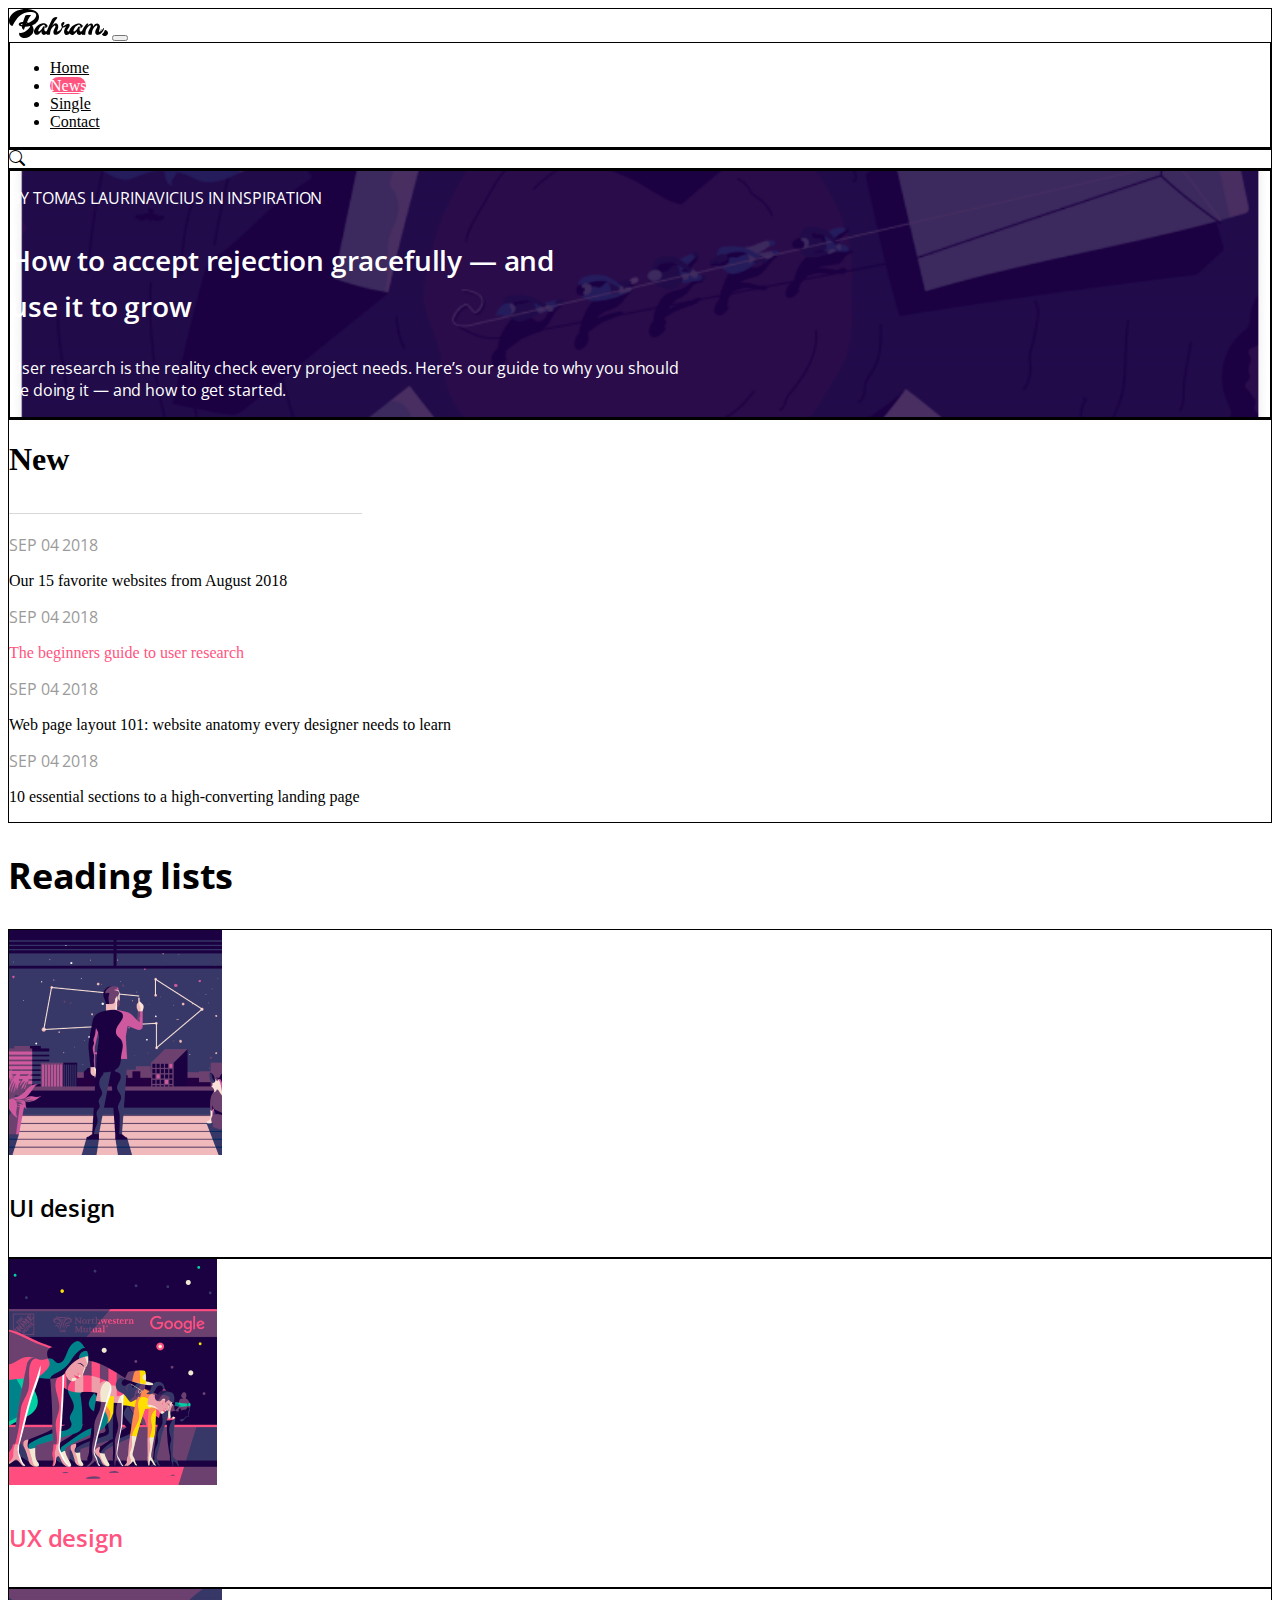
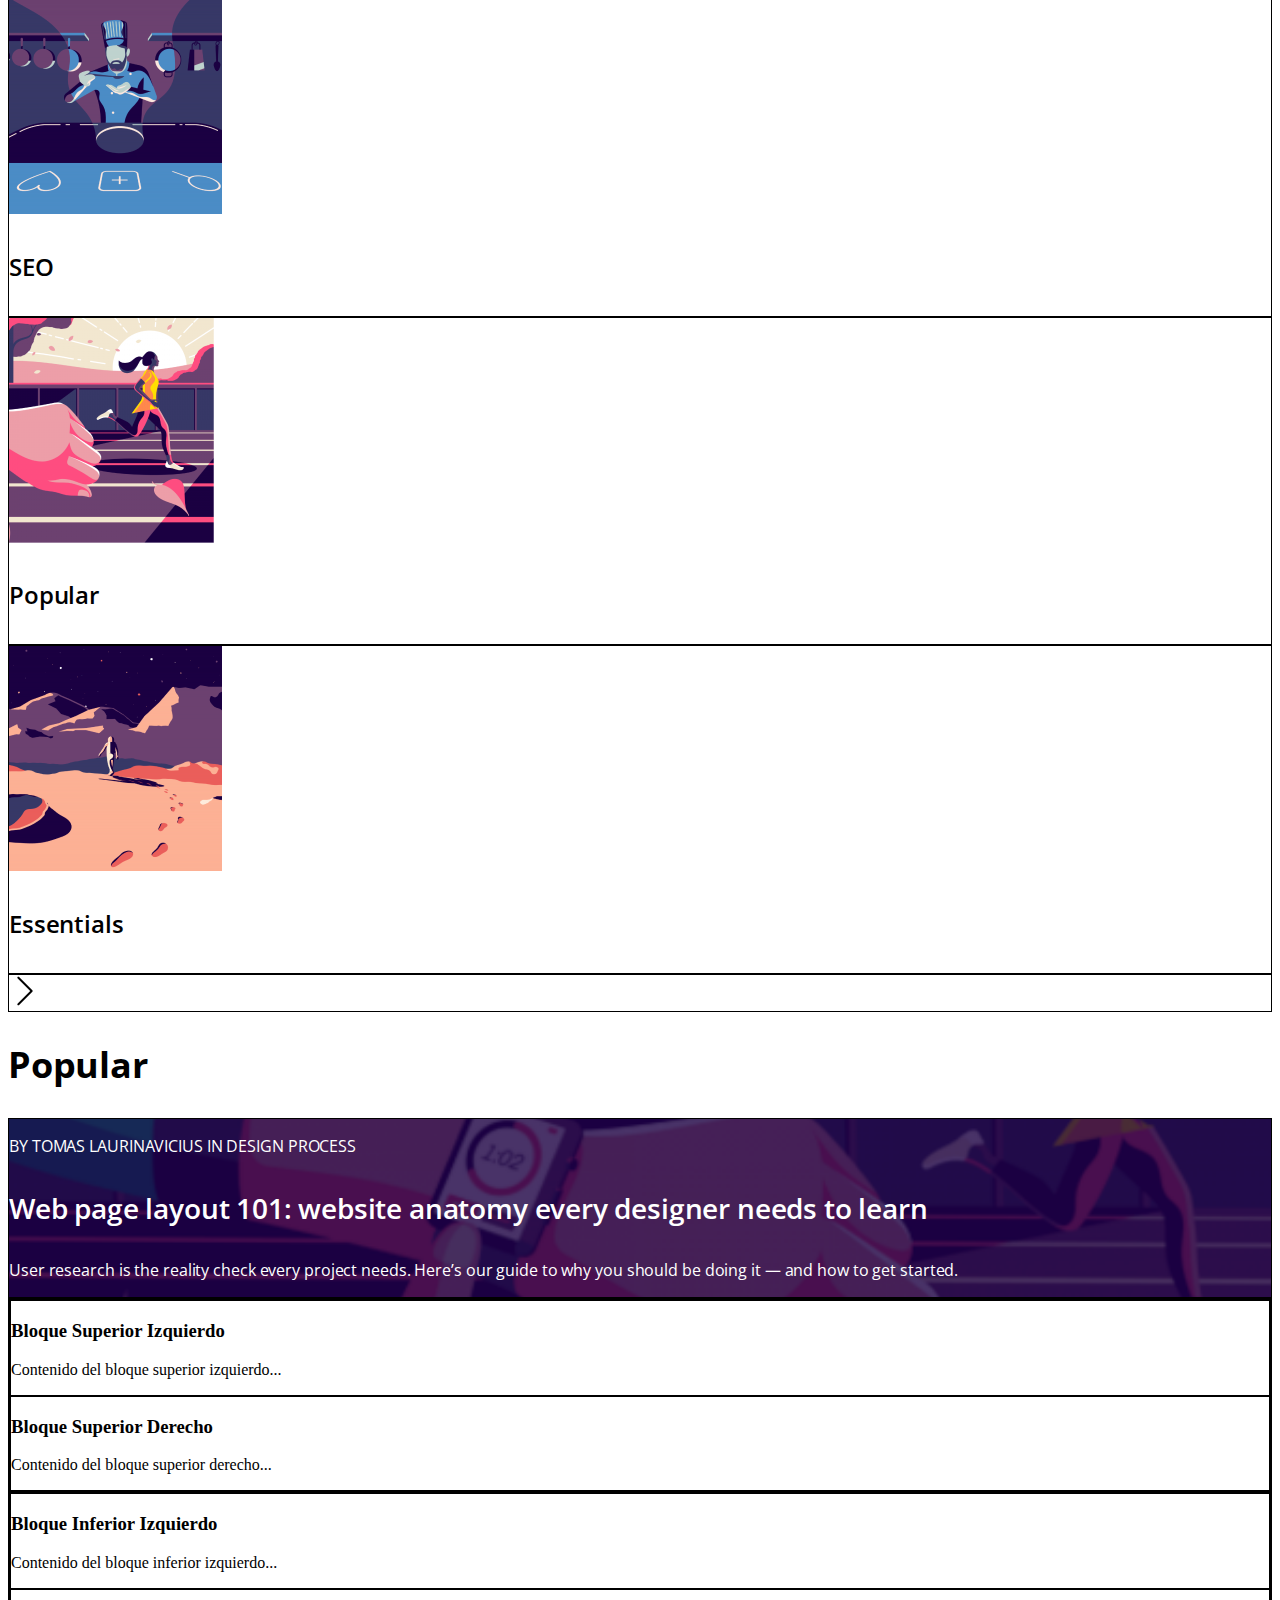
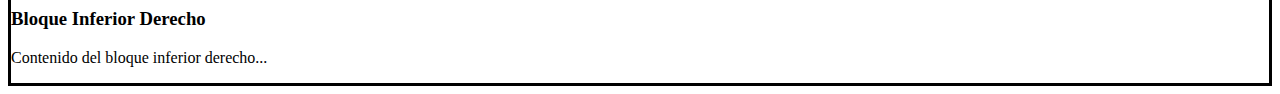
==== index.html @ 4f8fc135 "Some comments in html" ====
<!DOCTYPE html>
<html lang="en">


<head>
    <meta charset="UTF-8">
    <meta name="viewport" content="width=device-width, initial-scale=1.0">
    <link href="https://cdn.jsdelivr.net/npm/bootstrap@5.2.3/dist/css/bootstrap.min.css" rel="stylesheet" 
        integrity="sha384-rbsA2VBKQhggwzxH7pPCaAqO46MgnOM80zW1RWuH61DGLwZJEdK2Kadq2F9CUG65" crossorigin="anonymous">
    <link rel="stylesheet" href="https://cdn.jsdelivr.net/npm/bootstrap-icons@1.11.1/font/bootstrap-icons.css">
    <script src="https://cdn.jsdelivr.net/npm/@popperjs/core@2.11.8/dist/umd/popper.min.js" integrity="sha384-I7E8VVD/ismYTF4hNIPjVp/Zjvgyol6VFvRkX/vR+Vc4jQkC+hVqc2pM8ODewa9r" crossorigin="anonymous"></script>
    <script src="https://cdn.jsdelivr.net/npm/bootstrap@5.3.2/dist/js/bootstrap.min.js" integrity="sha384-BBtl+eGJRgqQAUMxJ7pMwbEyER4l1g+O15P+16Ep7Q9Q+zqX6gSbd85u4mG4QzX+" crossorigin="anonymous"></script>    
    <link rel="stylesheet" href="/css/style.css">
    <title>Home Bootstrap</title>
</head>

<body>
    <section class="container-md">
      <!-- Header with navbar-->
      <header>
          <section class="row mb-5">
            <div class="col-sm-9">
              <nav class="navbar navbar-expand-lg navbar-light bg-light">
                <a class="navbar-brand" href="index.html"><img src="assets/icons/logo.svg" alt=""></a>
                    <button class="navbar-toggler" type="button" data-toggle="collapse" data-target="#navbarSupportedContent" aria-controls="navbarSupportedContent" aria-expanded="false" aria-label="Toggle navigation">
                      <span class="navbar-toggler-icon"></span>
                    </button>
                    <div class="collapse navbar-collapse" id="navbarSupportedContent">
                      <ul class="navbar-nav mr-auto">
                        <li class="nav-item active">
                          <a class="nav-link" href="index.html">Home</a>
                        </li>
                        <li class="nav-item">
                          <a class="nav-link news" href="news.html">News</a>
                        </li>
                        <li class="nav-item">
                          <a class="nav-link" href="single.html">Single</a>
                        </li>
                        <li class="nav-item">
                          <a class="nav-link" href="contact.html">Contact</a>
                        </li>
                      </ul>
                    </div>
              </nav>
            </div>
            <div class="col-sm-3 text-end">
              <i class="bi bi-search"></i>
            </div>
          </section>
      </header>
        <!-- Header with navbar-->
        <section class="row px-4 py-5" >
          <div class="col-sm-8 background-1">
            <div class="m-5">
              <p class="standar ">BY   TOMAS LAURINAVICIUS   IN   INSPIRATION</p>
              <p class="semistandar">How to accept rejection gracefully — and <br>use it to grow</p>
              <p class="standar">User research is the reality check every project needs. Here’s our guide to why you should <br>be doing it — and how to get started.</p>
            </div>
          </div>
          <!-- News In Home page -->
          <div class="col-sm-4">
            <h1 class="display-5 fw-bold text-body-emphasis lh-1 mb-3">New</h1>
            <img src="assets/icons/separator-line.png" alt="">
            <p class="dates">SEP  04  2018</p>
            <p class="lead">Our 15 favorite websites from August 2018</p>
            <p class="dates">SEP  04  2018</p>
            <p class="lead color-pink">The beginners guide to user research</p>
            <p class="dates">SEP  04  2018</p>
            <p class="lead">Web page layout 101: website anatomy every designer needs to learn</p>
            <p class="dates">SEP  04  2018</p>
            <p class="lead">10 essential sections to a high-converting landing page</p>
          </div>
        </section>
        
        <section class="row">
          <h1 class="title-1">Reading lists</h1>
          <div class="col-sm-2 me-4">
            <img src="assets/img/list-1.png" alt="" class="rounded">
            <h2 class="title-2 ms-5">UI design</h2>
          </div>
    
          <div class="col-sm-2 me-4">
            <img src="assets/img/list-2.png" alt="" class="rounded">
            <h2 class="title-2 ms-5 color-pink">UX design</h2>
          </div>
    
          <div class="col-sm-2 me-4">
            <img src="assets/img/list-3.png" alt="" class="rounded">
            <h2 class="title-2 ms-5">SEO</h2>
          </div>
    
          <div class="col-sm-2 me-4">
            <img src="assets/img/list-4.png" alt="" class="rounded">
            <h2 class="title-2 ms-5">Popular</h2>
          </div>
    
          <div class="col-sm-2">
            <img src="assets/img/list-5.png" alt="" class="rounded">
            <h2 class="title-2 ms-5">Essentials</h2>
          </div>
    
          <div class="col-sm-1">
            <img src="assets/icons/right-arrow.png" alt="" class="position-relative top-50 start-50 translate-middle">
          </div>
        </section>
    




        
          <section class="row">
            <h1 class="title-1">Popular</h1>
              <div class="col-lg-6 background-2">
              <p class="standar ">BY   TOMAS LAURINAVICIUS   IN   DESIGN PROCESS</p>
              <p class="semistandar">Web page layout 101: website anatomy every designer needs to learn</p>
              <p class="standar">User research is the reality check every project needs. Here’s our guide to why you should be doing it — and how to get started.</p>
              </div>

              

              

              
      
              <!-- Bloque de la derecha dividido en 4 bloques pequeños -->
              <div class="col-lg-6">
                  <div class="row">
                      <!-- Bloque superior izquierdo -->
                      <div class="col-6">
                          <h3>Bloque Superior Izquierdo</h3>
                          <p>Contenido del bloque superior izquierdo...</p>
                      </div>
      
                      <!-- Bloque superior derecho -->
                      <div class="col-6">
                          <h3>Bloque Superior Derecho</h3>
                          <p>Contenido del bloque superior derecho...</p>
                      </div>
                  </div>
      
                  <div class="row">
                      <!-- Bloque inferior izquierdo -->
                      <div class="col-6">
                          <h3>Bloque Inferior Izquierdo</h3>
                          <p>Contenido del bloque inferior izquierdo...</p>
                      </div>
      
                      <!-- Bloque inferior derecho -->
                      <div class="col-6">
                          <h3>Bloque Inferior Derecho</h3>
                          <p>Contenido del bloque inferior derecho...</p>
                      </div>
                  </div>
              </div>
          </section>
      



    </section>
</body>
</html>
---- css/style.css ----
@import url('https://fonts.googleapis.com/css2?family=Open+Sans&display=swap');

.nav-link {
    color: black;
}

.news {
    background: #FF5480; border-radius: 10px;
    color: #fff;
}

.color-pink {
    color: #FF5480;
}

div {
    border: 1px solid black;
}
.background-1 {
    background-image: url(../assets/img/fondo-1.png);
    background-repeat: no-repeat;
    background-size: cover;
    background-position: center;
}

.background-2 {
    background-image: url(../assets/img/fondo-2.png);
    background-repeat: no-repeat;
    background-size: cover;
    background-position: center;
}

.background-3 {
    background-image: url(../assets/img/fondo-3.png);
    background-repeat: no-repeat;
    background-size: cover;
    background-position: center;
}
.standar {
    color: #FFF;
    font-family: 'Open Sans', sans-serif;
    font-size: 16px;
    font-style: normal;
    font-weight: 400;
    letter-spacing: -0.1px;
}

.semistandar {
    color: #FFF;
    font-family: 'Open Sans', sans-serif;
    font-size: 28px;
    font-style: normal;
    font-weight: 600;
    line-height: 46px; 
    letter-spacing: -0.175px;
}

.dates {
    color: #9B9B9B;
    font-family: 'Open Sans', sans-serif;
    font-size: 16px;
    font-style: normal;
    font-weight: 400;
    letter-spacing: -0.1px;
}

.title-1 {
    color: #000;
    font-family: 'Open Sans', sans-serif;
    font-size: 36px;
    font-style: normal;
    font-weight: 700;
    line-height: 58px;
    letter-spacing: -0.225px;
}

.title-2 {
    font-family: 'Open Sans', sans-serif;
    font-size: 24px;
    font-style: normal;
    font-weight: 600;
    line-height: 58px; 
    letter-spacing: -0.15px;
}
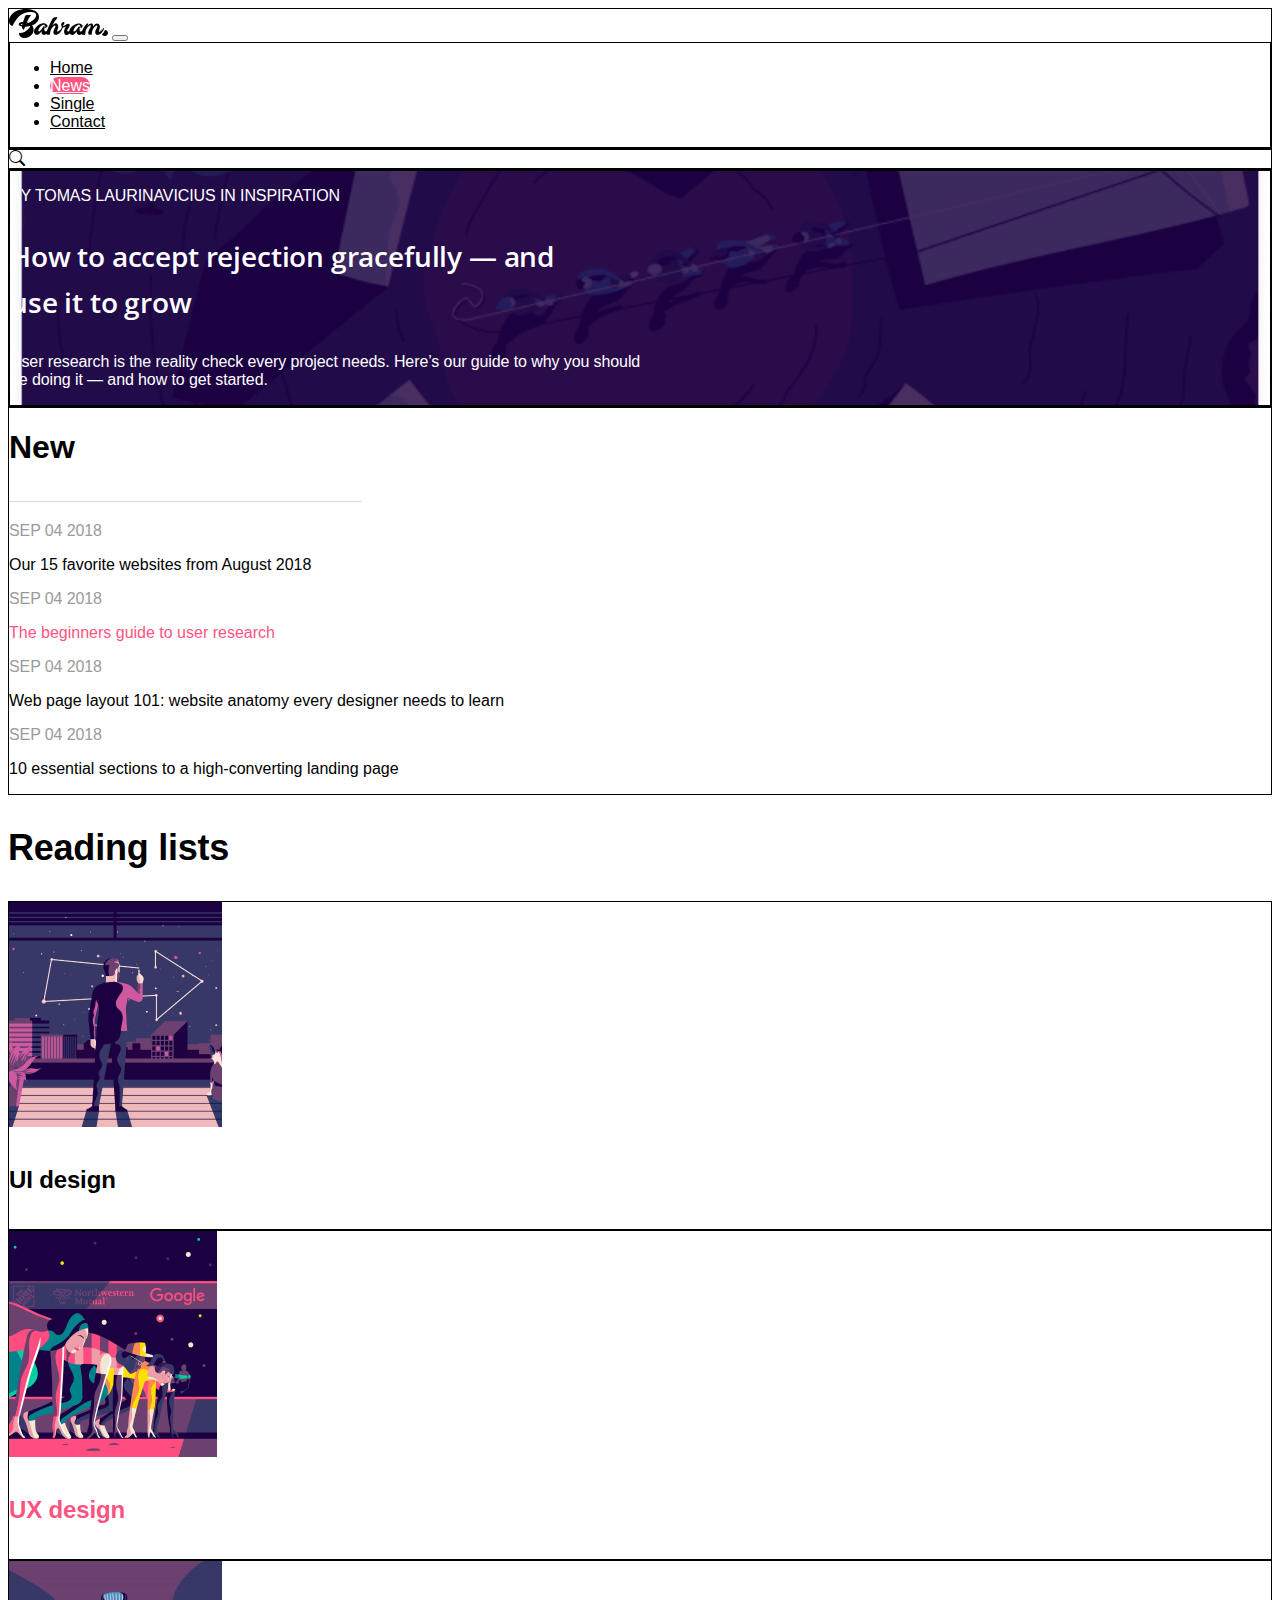
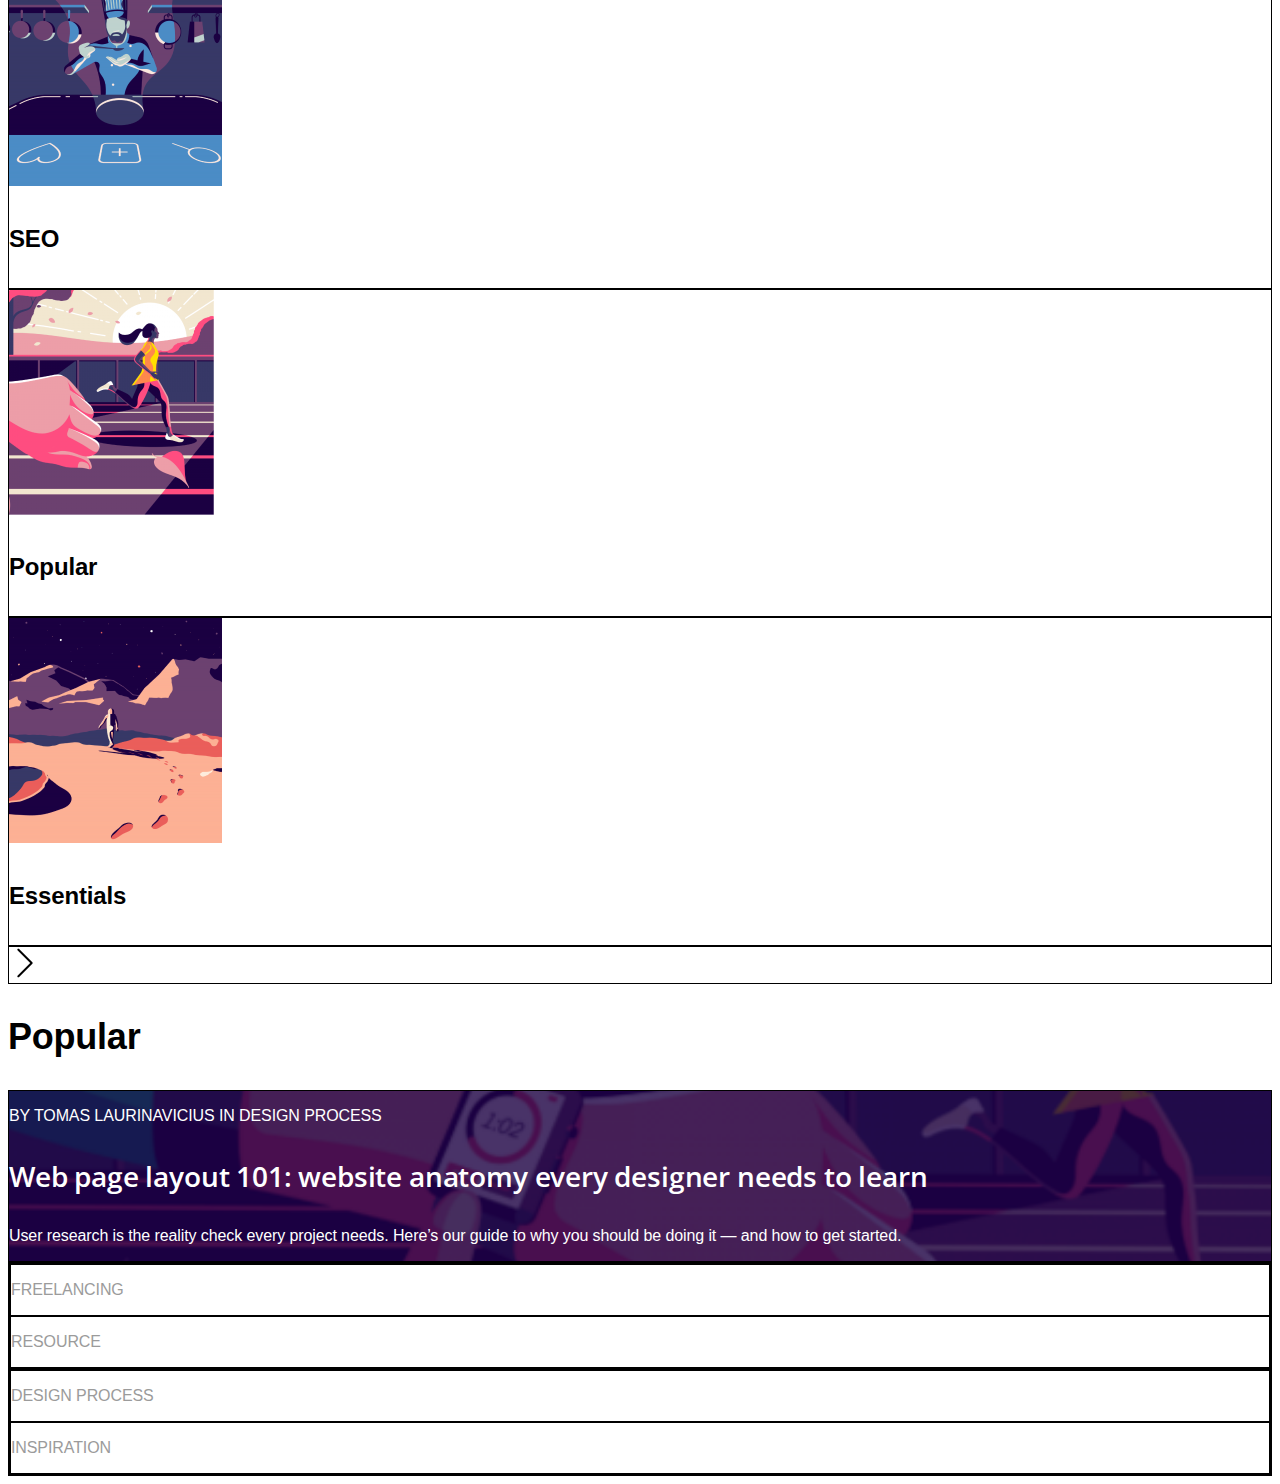
==== commit 4ba602ac: "Center all the pages" ====
--- a/index.html
+++ b/index.html
@@ -10,7 +10,7 @@
     <link rel="stylesheet" href="https://cdn.jsdelivr.net/npm/bootstrap-icons@1.11.1/font/bootstrap-icons.css">
     <script src="https://cdn.jsdelivr.net/npm/@popperjs/core@2.11.8/dist/umd/popper.min.js" integrity="sha384-I7E8VVD/ismYTF4hNIPjVp/Zjvgyol6VFvRkX/vR+Vc4jQkC+hVqc2pM8ODewa9r" crossorigin="anonymous"></script>
     <script src="https://cdn.jsdelivr.net/npm/bootstrap@5.3.2/dist/js/bootstrap.min.js" integrity="sha384-BBtl+eGJRgqQAUMxJ7pMwbEyER4l1g+O15P+16Ep7Q9Q+zqX6gSbd85u4mG4QzX+" crossorigin="anonymous"></script>    
-    <link rel="stylesheet" href="/css/style.css">
+    <link rel="stylesheet" href="css/style.css">
     <title>Home Bootstrap</title>
 </head>
 
@@ -48,7 +48,8 @@
             </div>
           </section>
       </header>
-        <!-- Header with navbar-->
+
+      
         <section class="row px-4 py-5" >
           <div class="col-sm-8 background-1">
             <div class="m-5">
@@ -61,13 +62,13 @@
           <div class="col-sm-4">
             <h1 class="display-5 fw-bold text-body-emphasis lh-1 mb-3">New</h1>
             <img src="assets/icons/separator-line.png" alt="">
-            <p class="dates">SEP  04  2018</p>
+            <p class="grey">SEP  04  2018</p>
             <p class="lead">Our 15 favorite websites from August 2018</p>
-            <p class="dates">SEP  04  2018</p>
+            <p class="grey">SEP  04  2018</p>
             <p class="lead color-pink">The beginners guide to user research</p>
-            <p class="dates">SEP  04  2018</p>
+            <p class="grey">SEP  04  2018</p>
             <p class="lead">Web page layout 101: website anatomy every designer needs to learn</p>
-            <p class="dates">SEP  04  2018</p>
+            <p class="grey">SEP  04  2018</p>
             <p class="lead">10 essential sections to a high-converting landing page</p>
           </div>
         </section>
@@ -109,51 +110,47 @@
 
 
         
-          <section class="row">
-            <h1 class="title-1">Popular</h1>
-              <div class="col-lg-6 background-2">
-              <p class="standar ">BY   TOMAS LAURINAVICIUS   IN   DESIGN PROCESS</p>
-              <p class="semistandar">Web page layout 101: website anatomy every designer needs to learn</p>
-              <p class="standar">User research is the reality check every project needs. Here’s our guide to why you should be doing it — and how to get started.</p>
-              </div>
+        <section class="row">
+          <h1 class="title-1">Popular</h1>
+          <div class="col-lg-6 background-2">
+          <p class="standar ">BY   TOMAS LAURINAVICIUS   IN   DESIGN PROCESS</p>
+          <p class="semistandar">Web page layout 101: website anatomy every designer needs to learn</p>
+          <p class="standar">User research is the reality check every project needs. Here’s our guide to why you should be doing it — and how to get started.</p>
+          </div>
 
-              
+          
 
-              
+          
 
-              
-      
-              <!-- Bloque de la derecha dividido en 4 bloques pequeños -->
-              <div class="col-lg-6">
-                  <div class="row">
-                      <!-- Bloque superior izquierdo -->
-                      <div class="col-6">
-                          <h3>Bloque Superior Izquierdo</h3>
-                          <p>Contenido del bloque superior izquierdo...</p>
-                      </div>
-      
-                      <!-- Bloque superior derecho -->
-                      <div class="col-6">
-                          <h3>Bloque Superior Derecho</h3>
-                          <p>Contenido del bloque superior derecho...</p>
-                      </div>
+          
+  
+          <!-- Right block divided in 4 -->
+          <div class="col-lg-6">
+              <div class="row">
+                  <!-- Top left block -->
+                  <div class="col-6">
+                    <p class="grey">FREELANCING</p>  
                   </div>
-      
-                  <div class="row">
-                      <!-- Bloque inferior izquierdo -->
-                      <div class="col-6">
-                          <h3>Bloque Inferior Izquierdo</h3>
-                          <p>Contenido del bloque inferior izquierdo...</p>
-                      </div>
-      
-                      <!-- Bloque inferior derecho -->
-                      <div class="col-6">
-                          <h3>Bloque Inferior Derecho</h3>
-                          <p>Contenido del bloque inferior derecho...</p>
-                      </div>
+  
+                  <!-- Top right block -->
+                  <div class="col-6">
+                    <p class="grey">RESOURCE</p>
                   </div>
               </div>
-          </section>
+  
+              <div class="row">
+                  <!-- Bottom left block -->
+                  <div class="col-6">
+                    <p class="grey">DESIGN PROCESS</p>
+                  </div>
+  
+                  <!-- Bottom right block -->
+                  <div class="col-6">
+                    <p class="grey">INSPIRATION</p>
+                  </div>
+              </div>
+          </div>
+        </section>
       
 
 
--- a/css/style.css
+++ b/css/style.css
@@ -1,5 +1,9 @@
 @import url('https://fonts.googleapis.com/css2?family=Open+Sans&display=swap');
 
+body {
+    font-family: 'Opens Sans', sans-serif;
+    font-style: normal;
+}
 .nav-link {
     color: black;
 }
@@ -38,9 +42,7 @@
 }
 .standar {
     color: #FFF;
-    font-family: 'Open Sans', sans-serif;
     font-size: 16px;
-    font-style: normal;
     font-weight: 400;
     letter-spacing: -0.1px;
 }
@@ -49,35 +51,28 @@
     color: #FFF;
     font-family: 'Open Sans', sans-serif;
     font-size: 28px;
-    font-style: normal;
     font-weight: 600;
     line-height: 46px; 
     letter-spacing: -0.175px;
 }
 
-.dates {
+.grey {
     color: #9B9B9B;
-    font-family: 'Open Sans', sans-serif;
     font-size: 16px;
-    font-style: normal;
     font-weight: 400;
     letter-spacing: -0.1px;
 }
 
 .title-1 {
     color: #000;
-    font-family: 'Open Sans', sans-serif;
     font-size: 36px;
-    font-style: normal;
     font-weight: 700;
     line-height: 58px;
     letter-spacing: -0.225px;
 }
 
 .title-2 {
-    font-family: 'Open Sans', sans-serif;
     font-size: 24px;
-    font-style: normal;
     font-weight: 600;
     line-height: 58px; 
     letter-spacing: -0.15px;
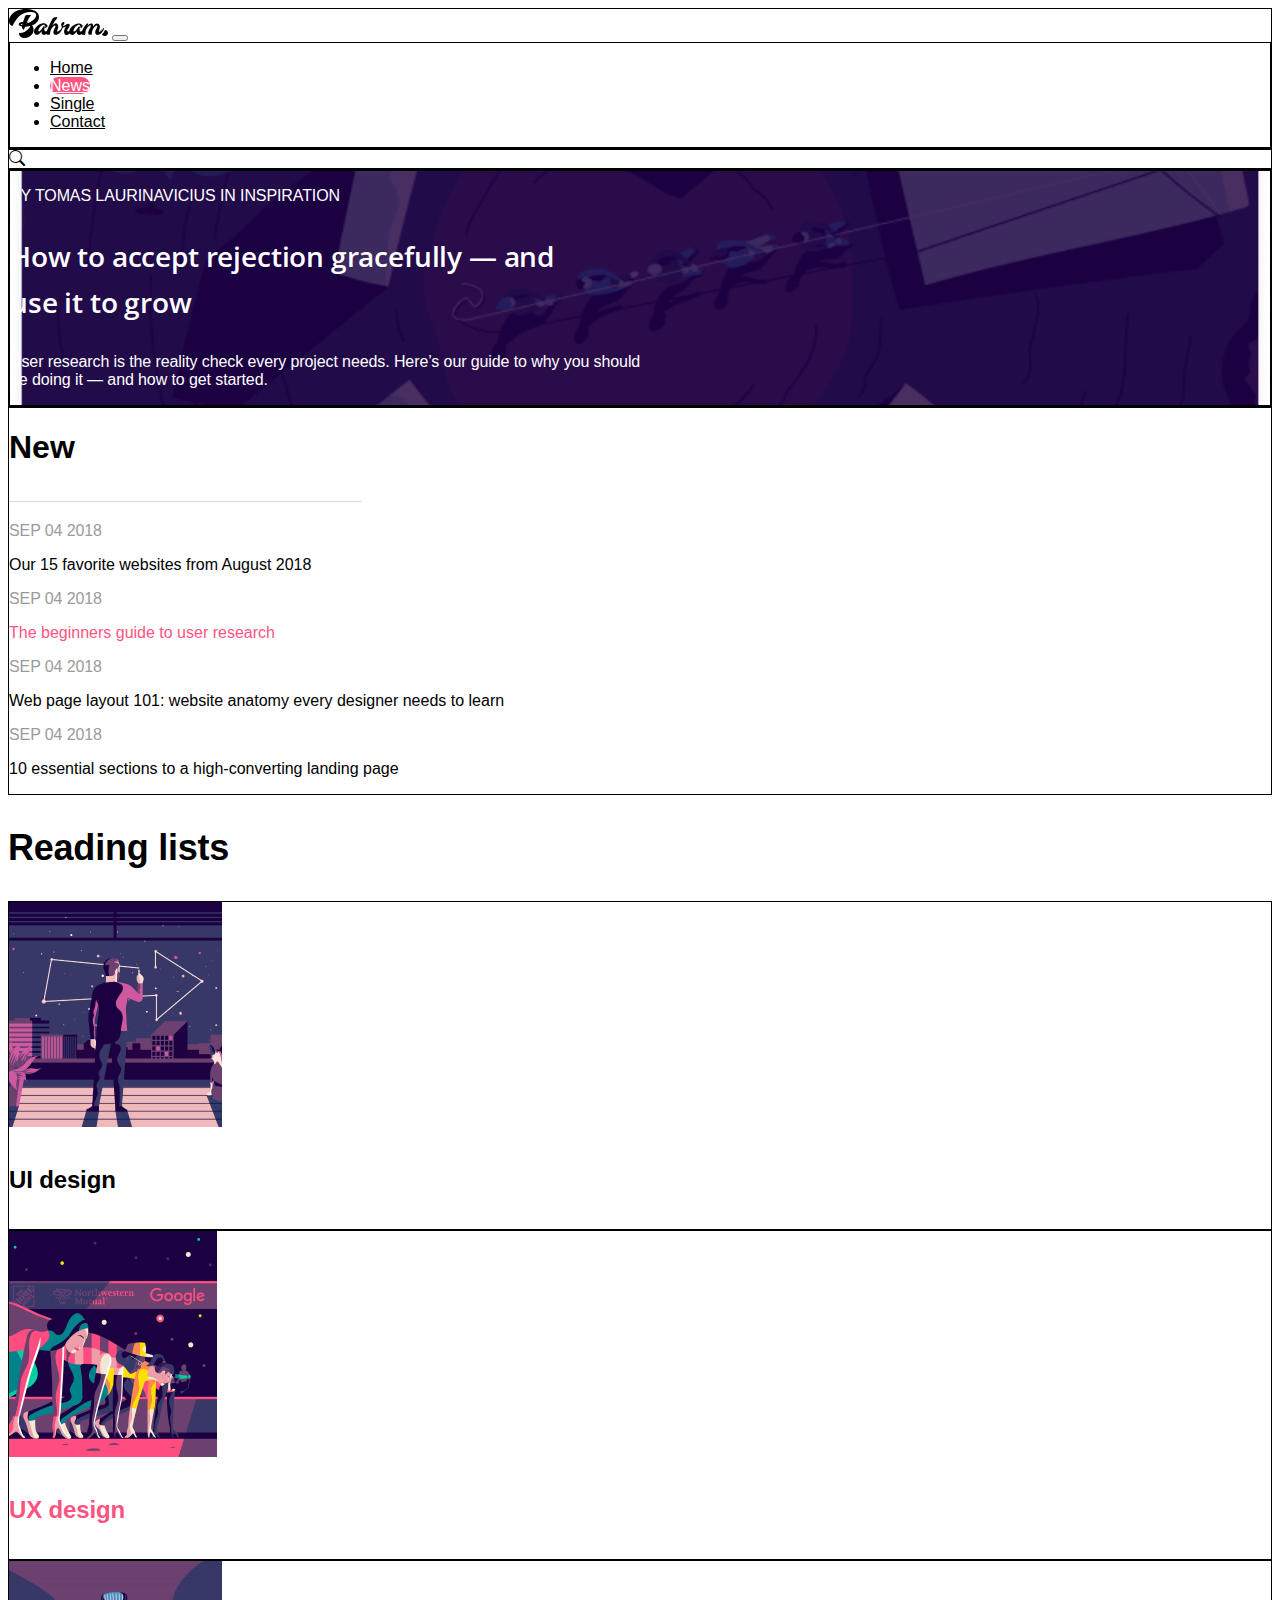
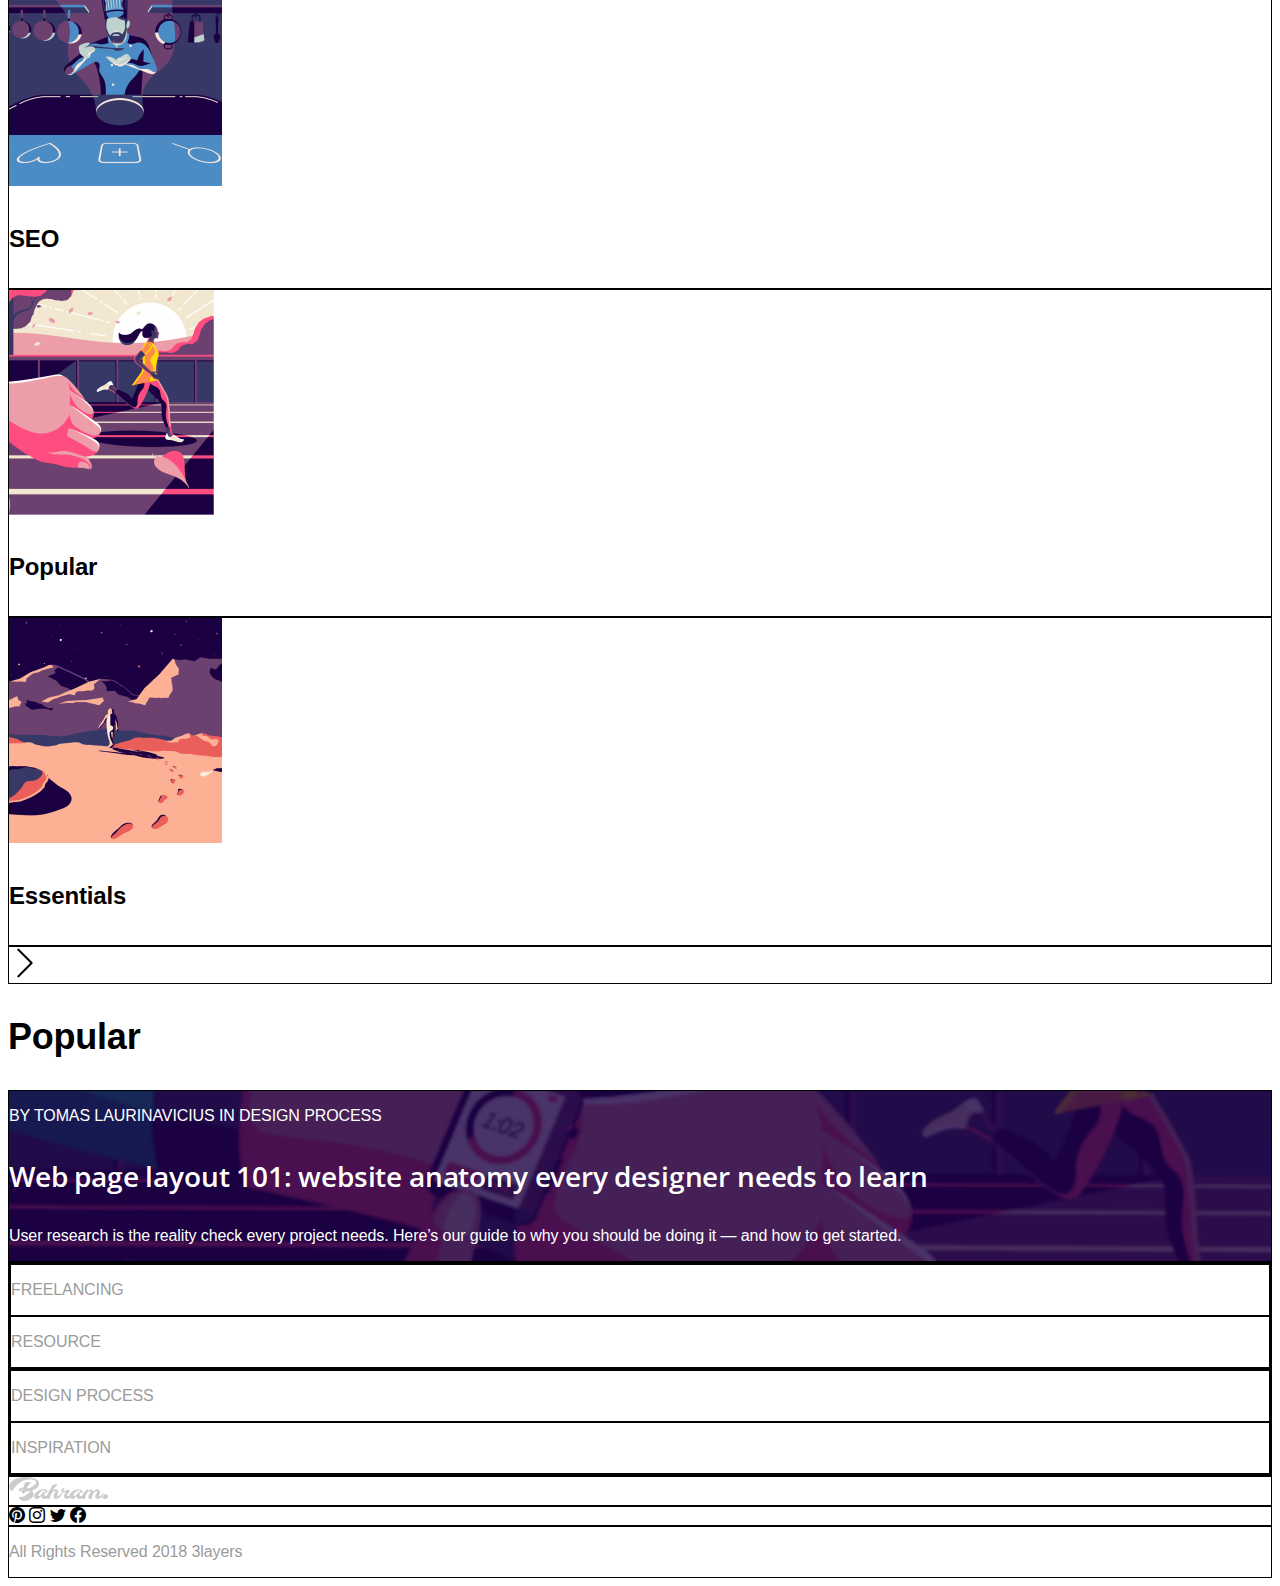
==== commit 8abd8d0d: "Half of footer" ====
--- a/index.html
+++ b/index.html
@@ -154,7 +154,25 @@
       
 
 
+        <footer class="row px-4 py-5 white-background">
 
+          <div class="col-sm-4">
+            <img src="assets/icons/Grey_logo.svg" alt="">
+          </div>
+    
+          <div class="col-sm-4 d-flex justify-content-center">
+            <i class="bi bi-pinterest"></i>
+            <i class="bi bi-instagram"></i>
+            <i class="bi bi-twitter"></i>
+            <i class="bi bi-facebook"></i>
+
+          </div>
+    
+          <div class="col-sm-4">
+            <p class="grey">All Rights Reserved 2018 3layers</p>
+          </div>
+    
+        </footer>
     </section>
 </body>
 </html>--- a/css/style.css
+++ b/css/style.css
@@ -78,3 +78,6 @@
     letter-spacing: -0.15px;
 }
 
+.white-background {
+    background-color: #FFF;
+}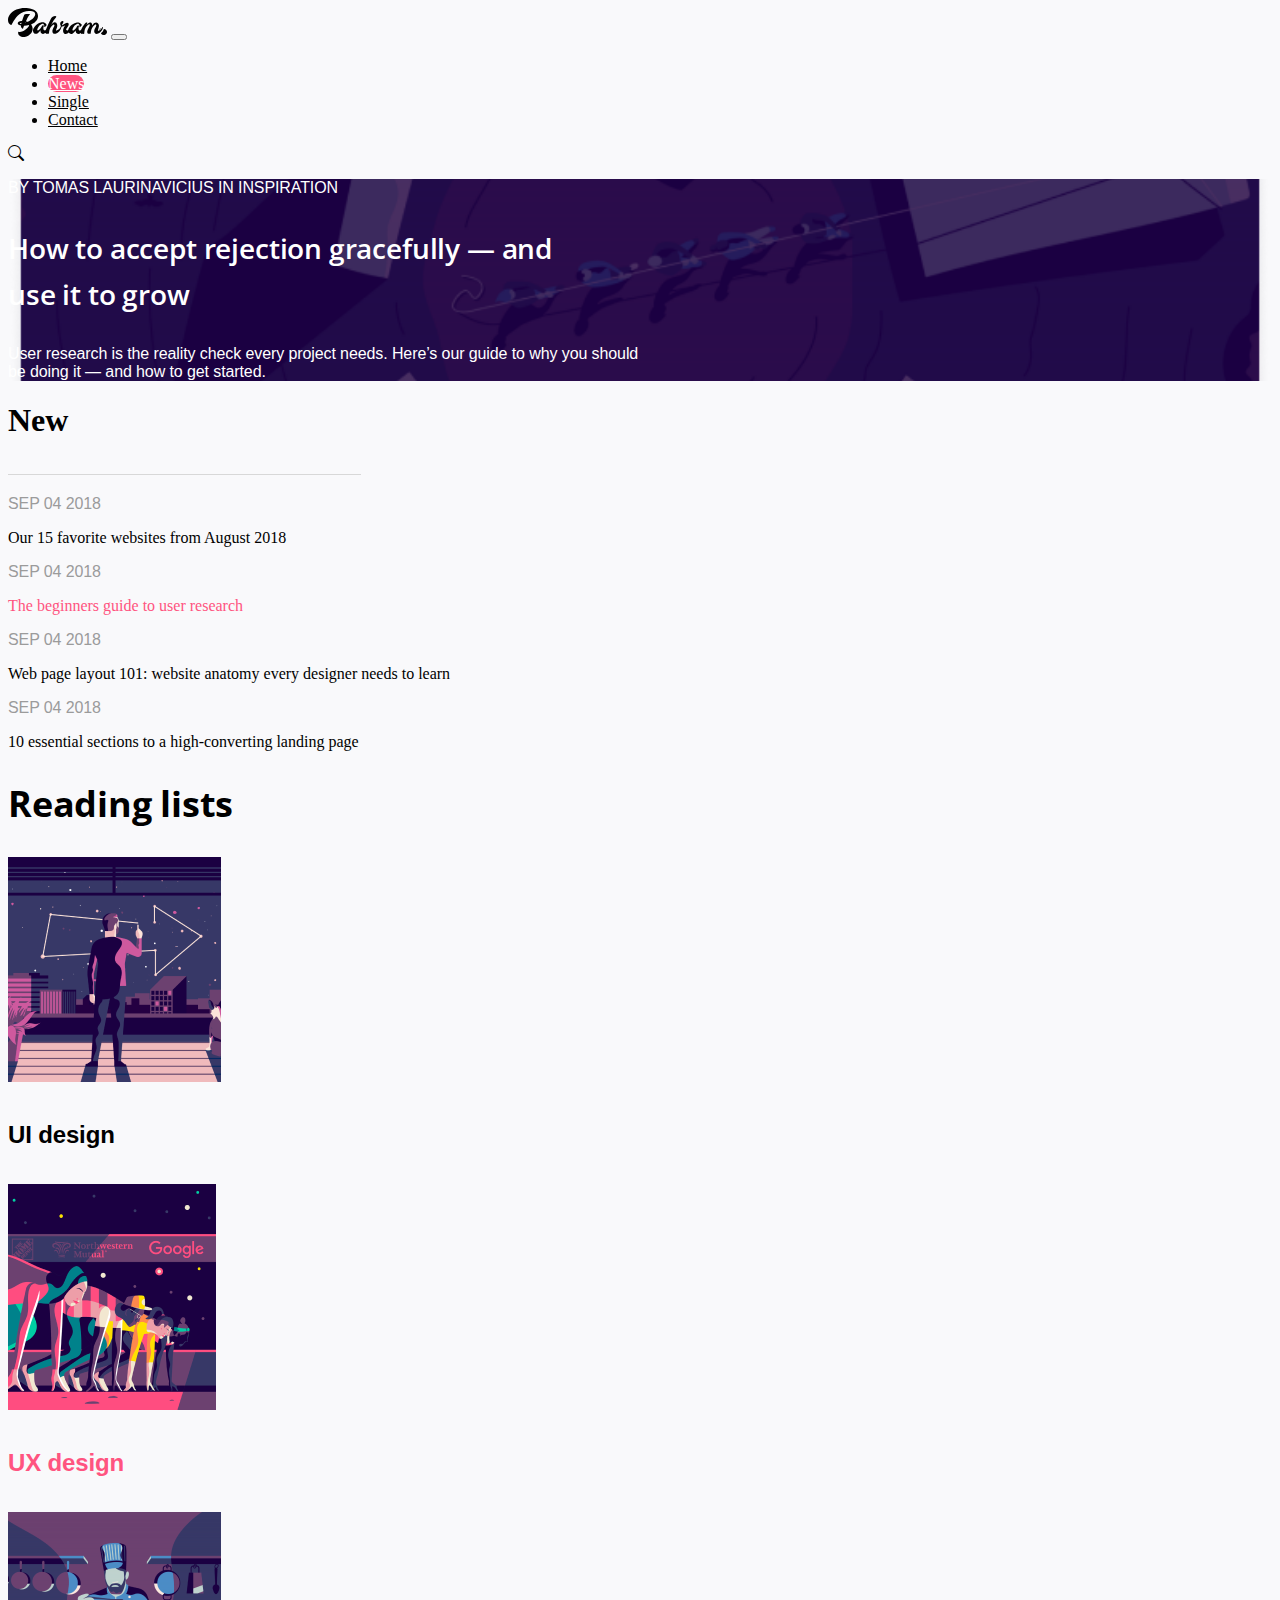
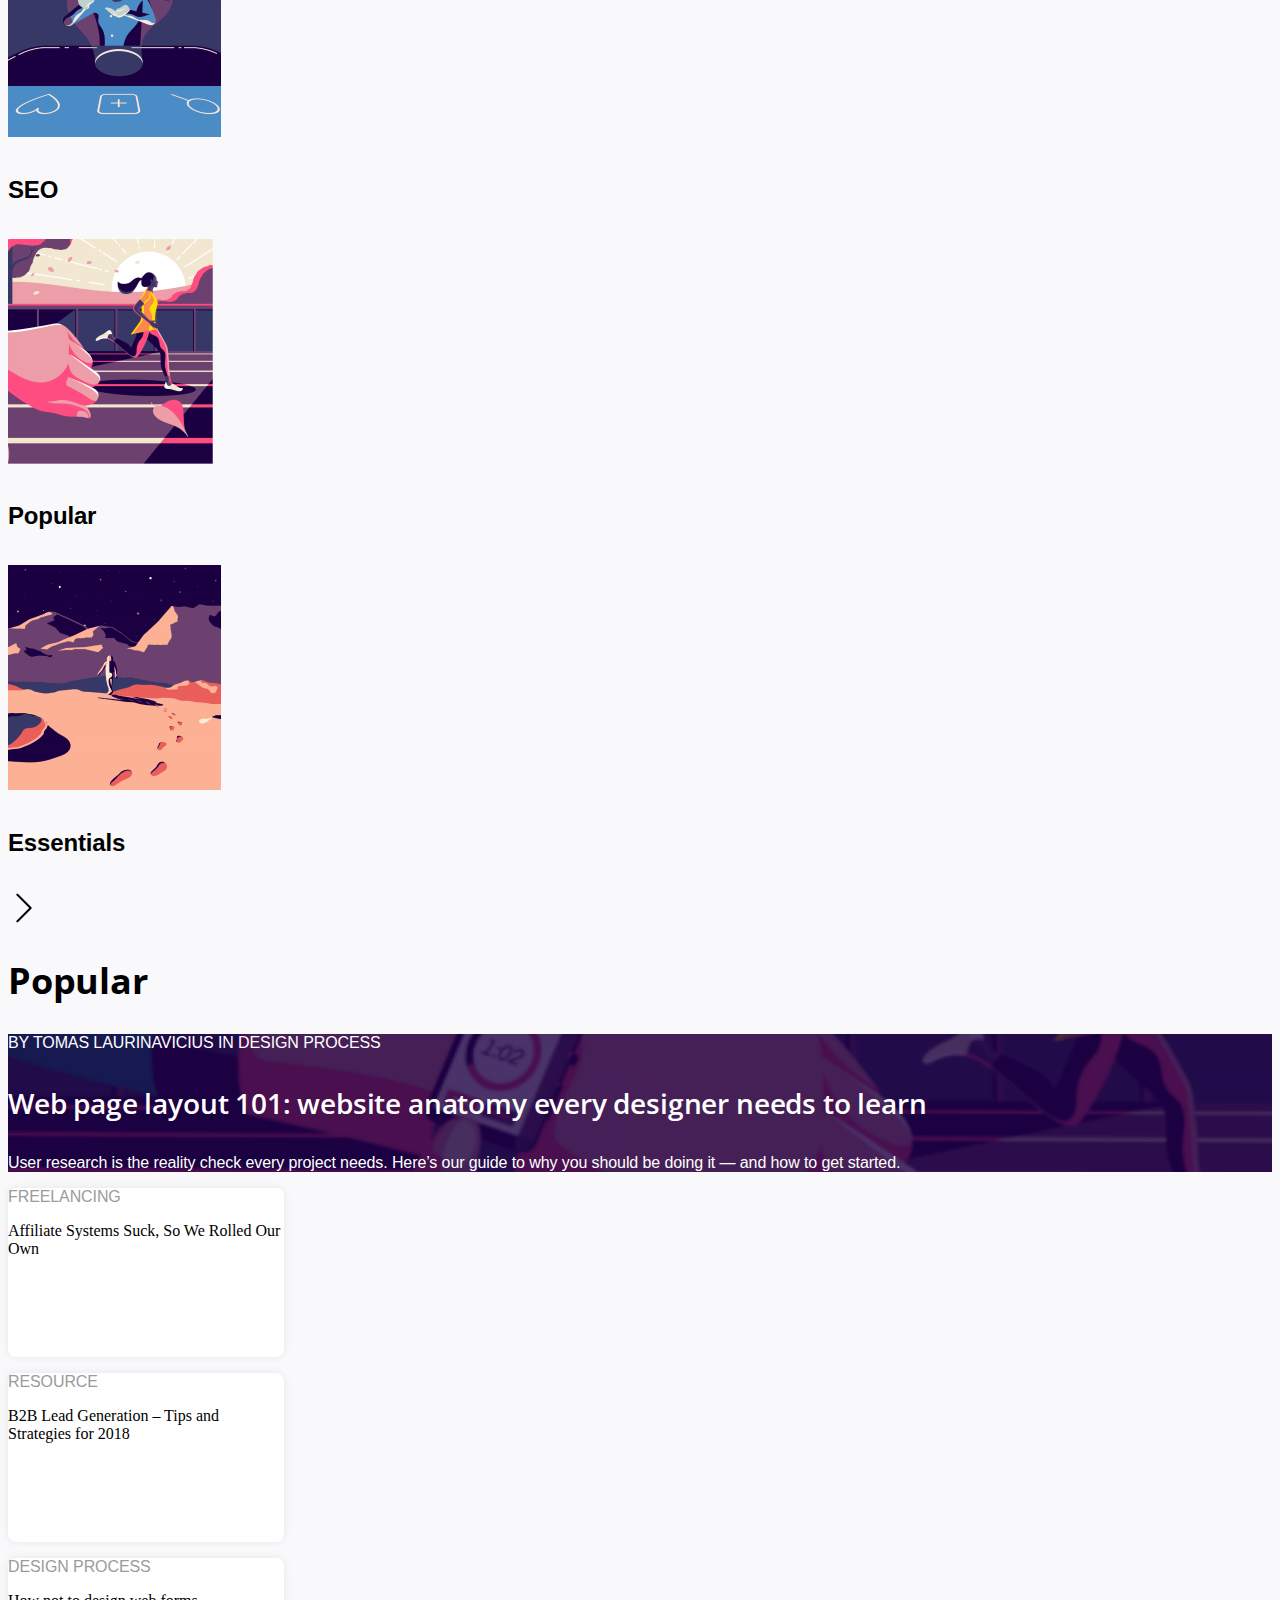
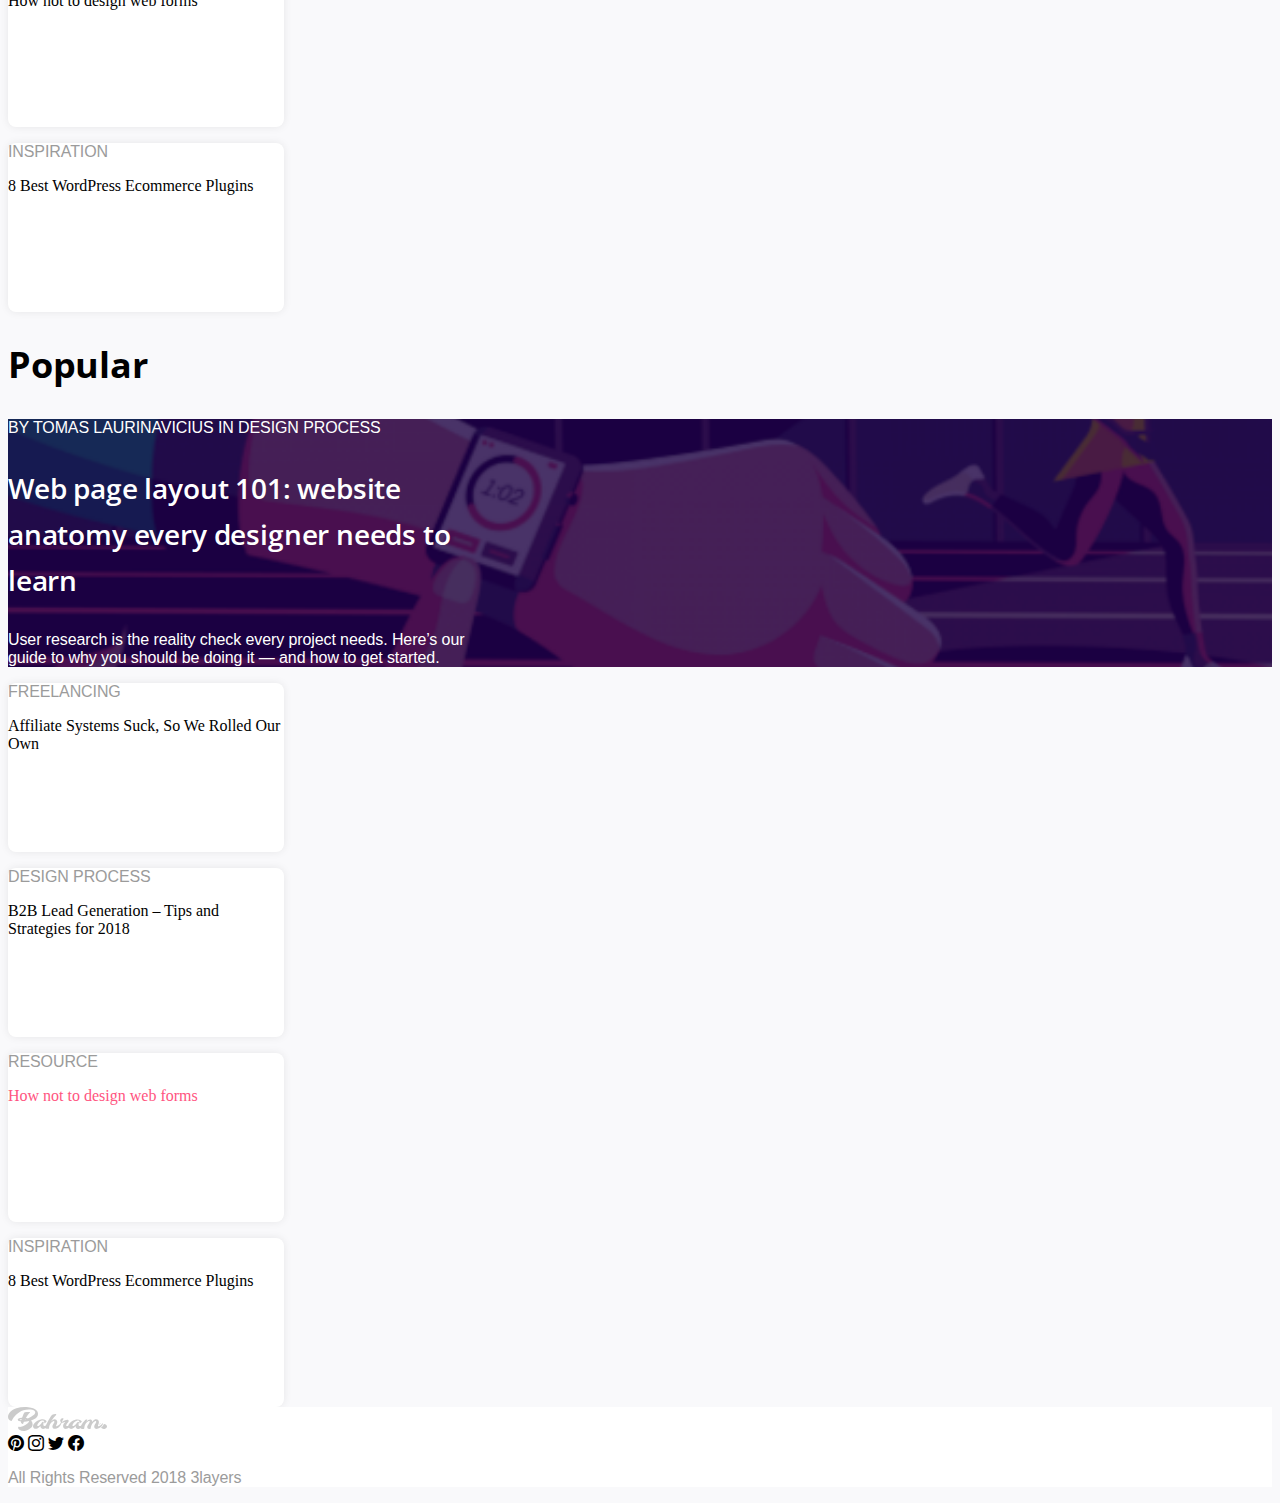
==== commit d8e6b92d: "a" ====
--- a/index.html
+++ b/index.html
@@ -5,13 +5,12 @@
 <head>
     <meta charset="UTF-8">
     <meta name="viewport" content="width=device-width, initial-scale=1.0">
-    <link href="https://cdn.jsdelivr.net/npm/bootstrap@5.2.3/dist/css/bootstrap.min.css" rel="stylesheet" 
-        integrity="sha384-rbsA2VBKQhggwzxH7pPCaAqO46MgnOM80zW1RWuH61DGLwZJEdK2Kadq2F9CUG65" crossorigin="anonymous">
+    <title>Home Bootstrap</title>
+    <link href="https://cdn.jsdelivr.net/npm/bootstrap@5.2.3/dist/css/bootstrap.min.css" rel="stylesheet" integrity="sha384-rbsA2VBKQhggwzxH7pPCaAqO46MgnOM80zW1RWuH61DGLwZJEdK2Kadq2F9CUG65" crossorigin="anonymous">
     <link rel="stylesheet" href="https://cdn.jsdelivr.net/npm/bootstrap-icons@1.11.1/font/bootstrap-icons.css">
     <script src="https://cdn.jsdelivr.net/npm/@popperjs/core@2.11.8/dist/umd/popper.min.js" integrity="sha384-I7E8VVD/ismYTF4hNIPjVp/Zjvgyol6VFvRkX/vR+Vc4jQkC+hVqc2pM8ODewa9r" crossorigin="anonymous"></script>
     <script src="https://cdn.jsdelivr.net/npm/bootstrap@5.3.2/dist/js/bootstrap.min.js" integrity="sha384-BBtl+eGJRgqQAUMxJ7pMwbEyER4l1g+O15P+16Ep7Q9Q+zqX6gSbd85u4mG4QzX+" crossorigin="anonymous"></script>    
     <link rel="stylesheet" href="css/style.css">
-    <title>Home Bootstrap</title>
 </head>
 
 <body>
@@ -73,6 +72,7 @@
           </div>
         </section>
         
+        <!-- Section of Reading lists-->
         <section class="row">
           <h1 class="title-1">Reading lists</h1>
           <div class="col-sm-2 me-4">
@@ -108,50 +108,107 @@
 
 
 
-
-        
+        <!-- Section of Popular-->
         <section class="row">
           <h1 class="title-1">Popular</h1>
-          <div class="col-lg-6 background-2">
-          <p class="standar ">BY   TOMAS LAURINAVICIUS   IN   DESIGN PROCESS</p>
-          <p class="semistandar">Web page layout 101: website anatomy every designer needs to learn</p>
-          <p class="standar">User research is the reality check every project needs. Here’s our guide to why you should be doing it — and how to get started.</p>
+          <div class="col-sm-6 background-2">
+            <div class="p5">
+              <p class="standar ">BY   TOMAS LAURINAVICIUS   IN   DESIGN PROCESS</p>
+              <p class="semistandar">Web page layout 101: website anatomy every designer needs to learn</p>
+              <p class="standar">User research is the reality check every project needs. Here’s our guide to why you should be doing it — and how to get started.</p>
+            </div>
           </div>
 
           
-
-          
-
-          
   
           <!-- Right block divided in 4 -->
-          <div class="col-lg-6">
+          <div class="col-sm-6">
               <div class="row">
                   <!-- Top left block -->
-                  <div class="col-6">
-                    <p class="grey">FREELANCING</p>  
+                  <div class="col-sm-6 background-white">
+                    <p class="grey">FREELANCING</p>
+                    <p class="lead">Affiliate Systems Suck, So We Rolled Our Own</p>
                   </div>
   
                   <!-- Top right block -->
-                  <div class="col-6">
+                  <div class="col-sm-6 background-white">
                     <p class="grey">RESOURCE</p>
+                    <p class="lead">B2B Lead Generation – Tips and Strategies for 2018</p>
                   </div>
               </div>
   
               <div class="row">
                   <!-- Bottom left block -->
-                  <div class="col-6">
+                  <div class="col-sm-6 background-white">
                     <p class="grey">DESIGN PROCESS</p>
+                    <p class="lead red">How not to design web forms</p>
                   </div>
   
                   <!-- Bottom right block -->
-                  <div class="col-6">
+                  <div class="col-sm-6 background-white">
                     <p class="grey">INSPIRATION</p>
+                    <p class="lead">8 Best WordPress Ecommerce Plugins</p>
                   </div>
               </div>
           </div>
         </section>
       
+        <section class="row px-4 py-5">
+          <h1 class="title-1">Popular</h1>
+    
+          <div class=" col-sm-6 background-2">
+            <div class="p-5">
+              <p class="standar blanco">BY   TOMAS LAURINAVICIUS   IN   DESIGN PROCESS</p>
+              <p class="semistandar blanco">Web page layout 101: website <br>anatomy every designer needs to <br>learn</p>
+              <p class="standar blanco">User research is the reality check every project needs. Here’s our <br>guide to why you should be doing it — and how to get started.</p>
+            </div>
+          </div>
+            
+          <div class="col-sm-3">
+            <div class="backgroundThree ms-3">
+              <div class="p-4">
+                <p class="grey">FREELANCING</p>
+                <p class="lead">Affiliate Systems Suck, So We Rolled Our Own</p>
+              </div>
+            </div>
+            <div class="backgroundThree ms-3 mt-3">
+              <div class="p-4">
+                <p class="grey">DESIGN PROCESS</p>
+                <p class="lead">B2B Lead Generation – Tips and Strategies for 2018</p>
+              </div>
+            </div>
+          </div>
+    
+          <div class="col-sm-3">
+            <div class="backgroundThree">
+              <div class="p-4">
+                <p class="grey">RESOURCE</p>
+                <p class="lead color-pink">How not to design web forms</p>
+              </div>
+            </div>
+            <div class="backgroundThree mt-3">
+              <div class="p-4">
+                <p class="grey">INSPIRATION</p>
+                <p class="lead">8 Best WordPress Ecommerce Plugins</p>
+              </div>
+            </div>
+          </div>
+    
+        </section>
+
+
+
+
+
+
+
+
+
+
+
+
+
+
 
 
         <footer class="row px-4 py-5 white-background">
--- a/css/style.css
+++ b/css/style.css
@@ -1,9 +1,9 @@
 @import url('https://fonts.googleapis.com/css2?family=Open+Sans&display=swap');
 
-body {
-    font-family: 'Opens Sans', sans-serif;
-    font-style: normal;
+body{
+    background: #F9F9FB;
 }
+
 .nav-link {
     color: black;
 }
@@ -17,9 +17,6 @@
     color: #FF5480;
 }
 
-div {
-    border: 1px solid black;
-}
 .background-1 {
     background-image: url(../assets/img/fondo-1.png);
     background-repeat: no-repeat;
@@ -34,6 +31,28 @@
     background-position: center;
 }
 
+.background-white {
+    background: url(../assets/img/white-background.png);
+    background-repeat: no-repeat;
+    background-size: cover;
+    background-position: center;
+    border-radius: 8px;
+    background: #FFF;
+    box-shadow: 0px 0px 8px 0px rgba(0, 0, 0, 0.08);
+    width: 276px;
+    height: 169px;
+}
+.backgroundThree {
+    background: url(../assets/img/white-background.png);
+    background-repeat: no-repeat;
+    background-size: cover;
+    background-position: center;
+    border-radius: 8px;
+    background: #FFF;
+    box-shadow: 0px 0px 8px 0px rgba(0, 0, 0, 0.08);
+    width: 276px;
+    height: 169px;
+}
 .background-3 {
     background-image: url(../assets/img/fondo-3.png);
     background-repeat: no-repeat;
@@ -41,6 +60,8 @@
     background-position: center;
 }
 .standar {
+    font-family: 'Opens Sans', sans-serif;
+    font-style: normal;
     color: #FFF;
     font-size: 16px;
     font-weight: 400;
@@ -48,6 +69,8 @@
 }
 
 .semistandar {
+    font-family: 'Opens Sans', sans-serif;
+    font-style: normal;
     color: #FFF;
     font-family: 'Open Sans', sans-serif;
     font-size: 28px;
@@ -58,20 +81,26 @@
 
 .grey {
     color: #9B9B9B;
+    font-family: 'Opens Sans', sans-serif;
+    font-style: normal;
     font-size: 16px;
     font-weight: 400;
     letter-spacing: -0.1px;
 }
 
-.title-1 {
+.title-1 { 
     color: #000;
+    font-family: 'Open Sans', sans-serif;
     font-size: 36px;
+    font-style: normal;
     font-weight: 700;
     line-height: 58px;
     letter-spacing: -0.225px;
 }
 
 .title-2 {
+    font-family: 'Opens Sans', sans-serif;
+    font-style: normal;
     font-size: 24px;
     font-weight: 600;
     line-height: 58px; 
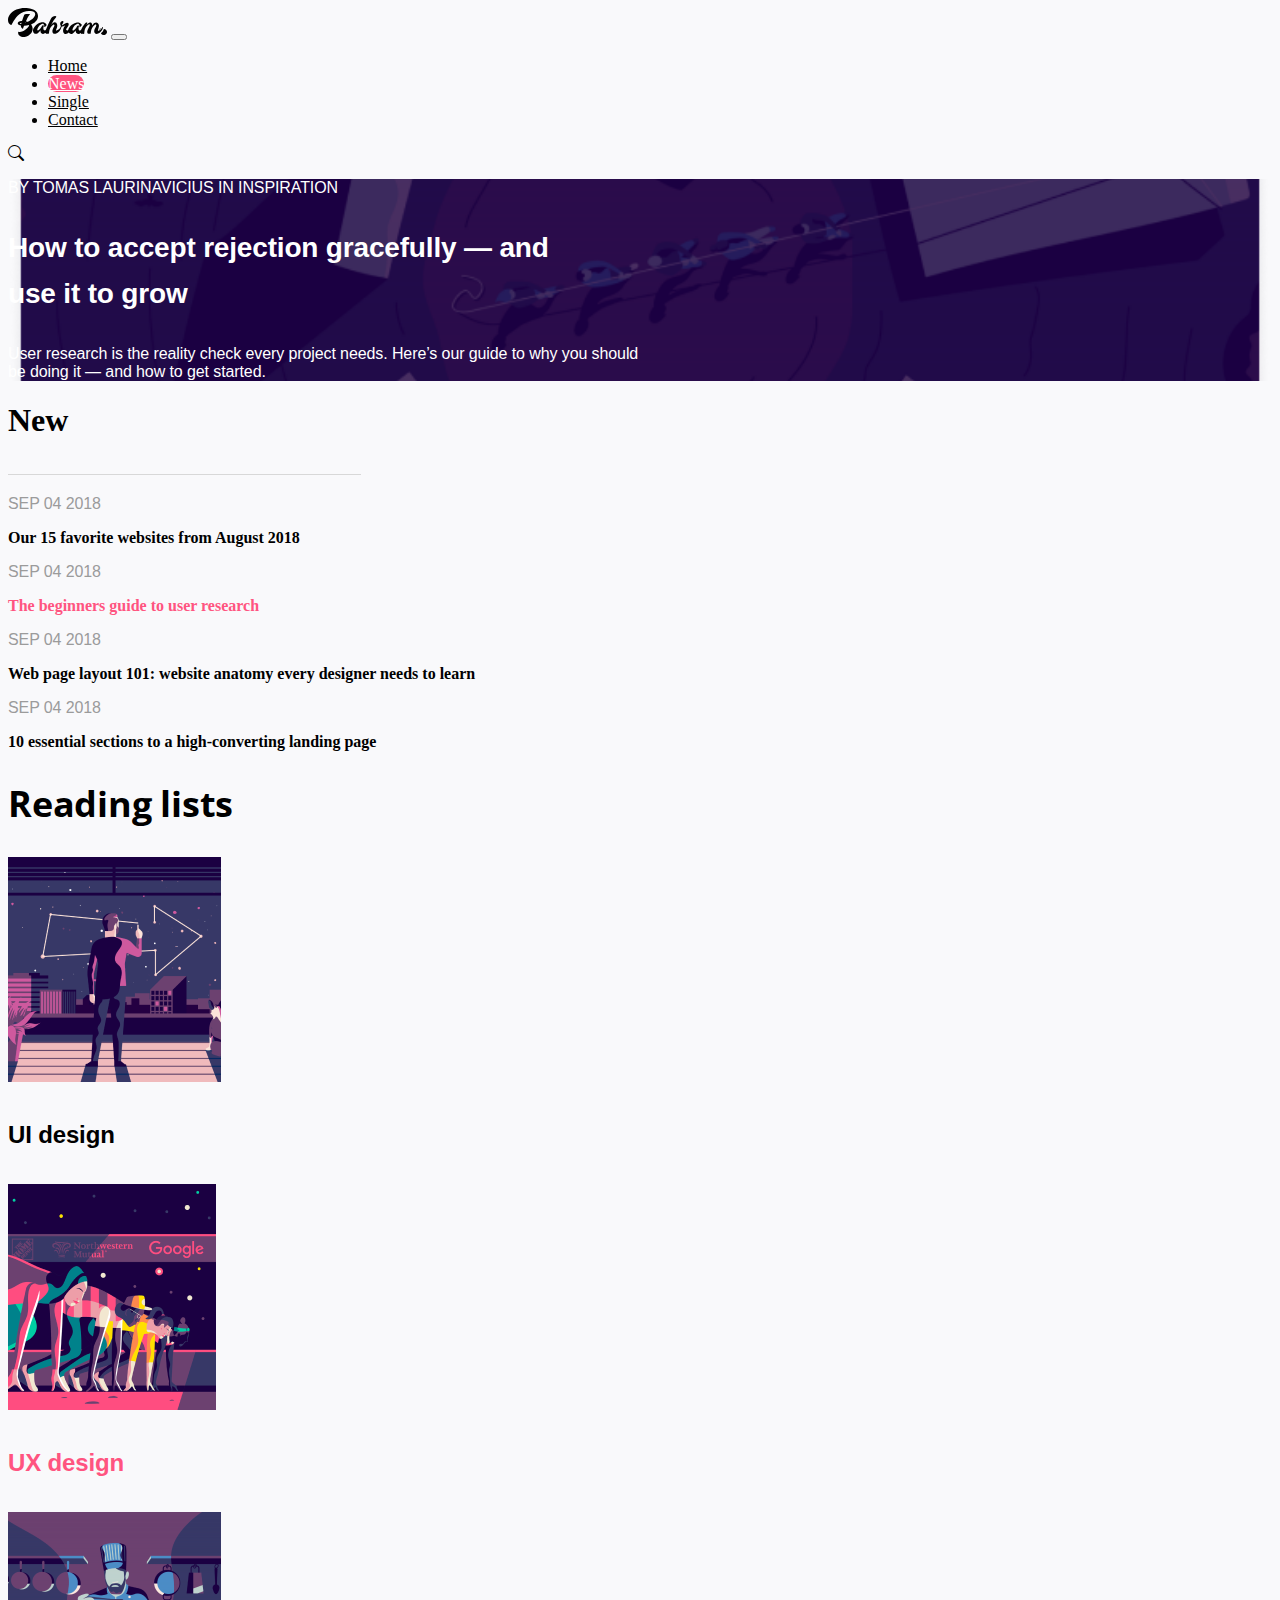
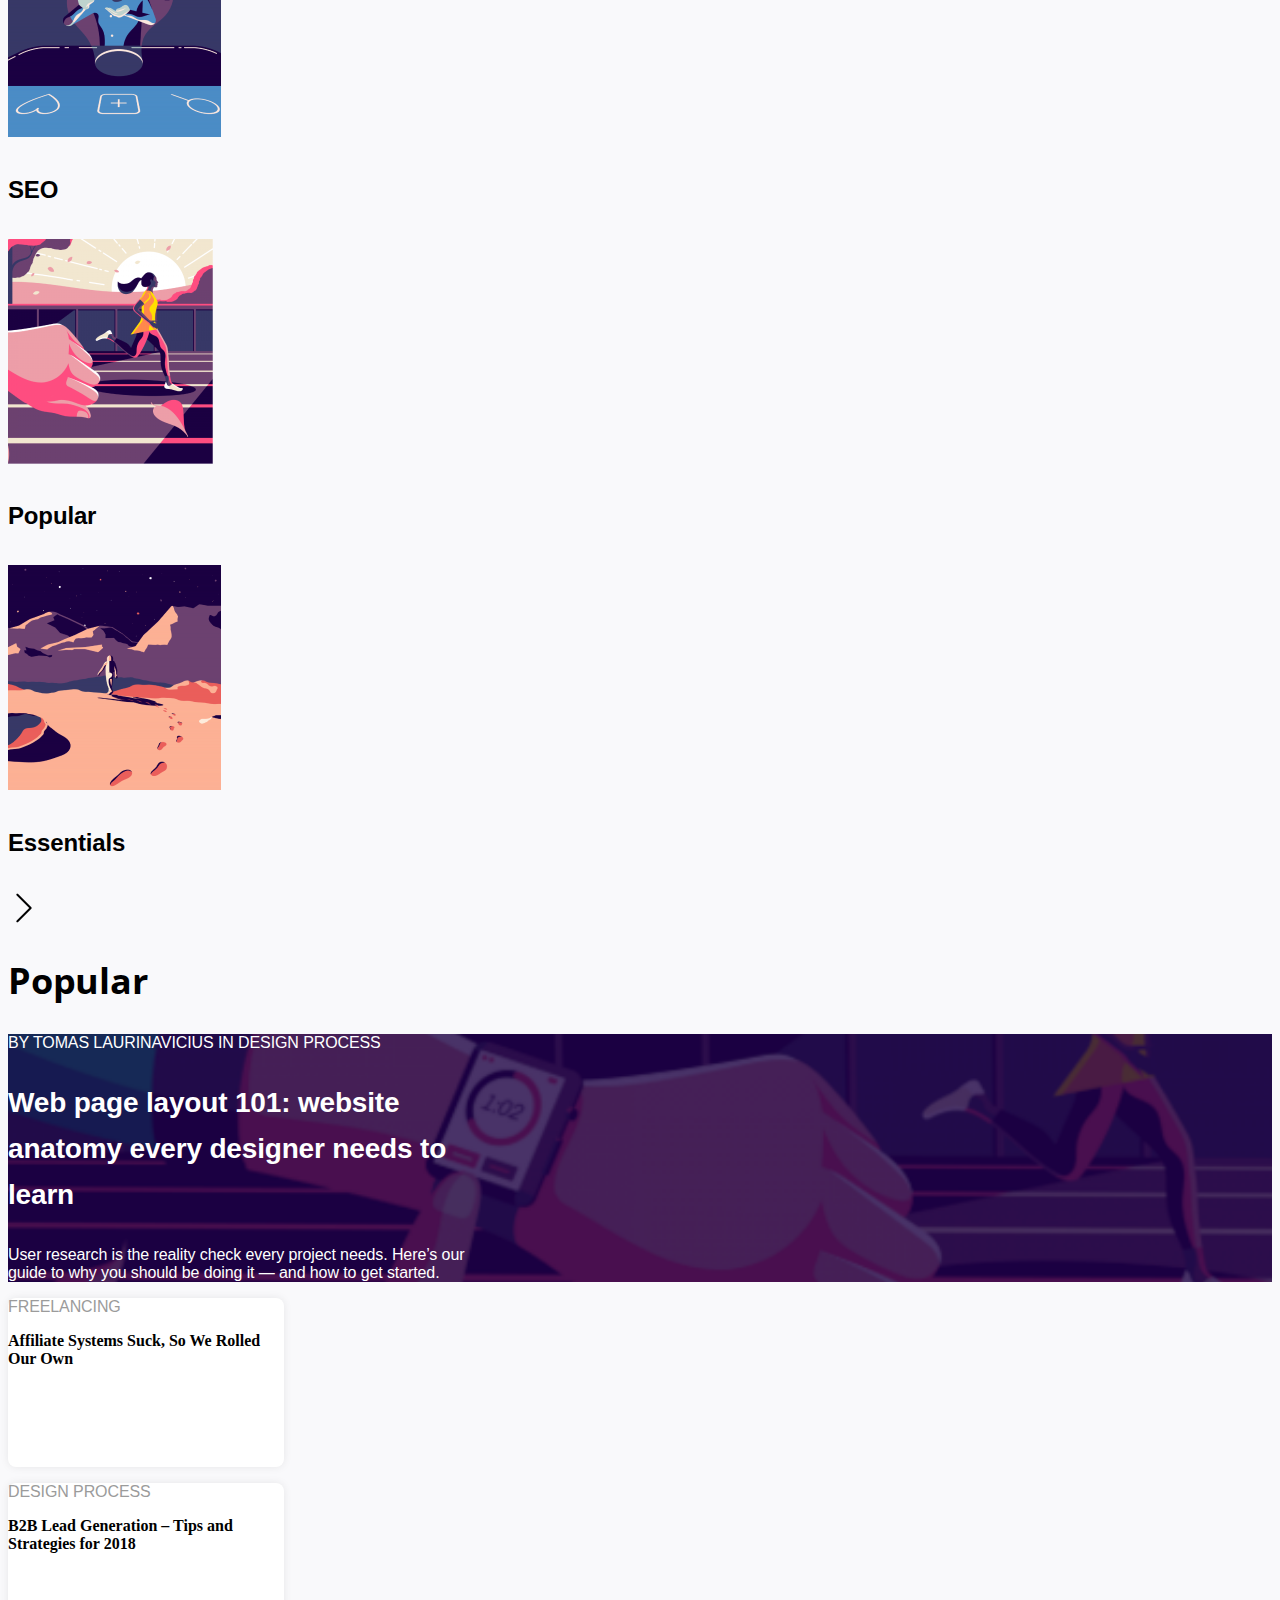
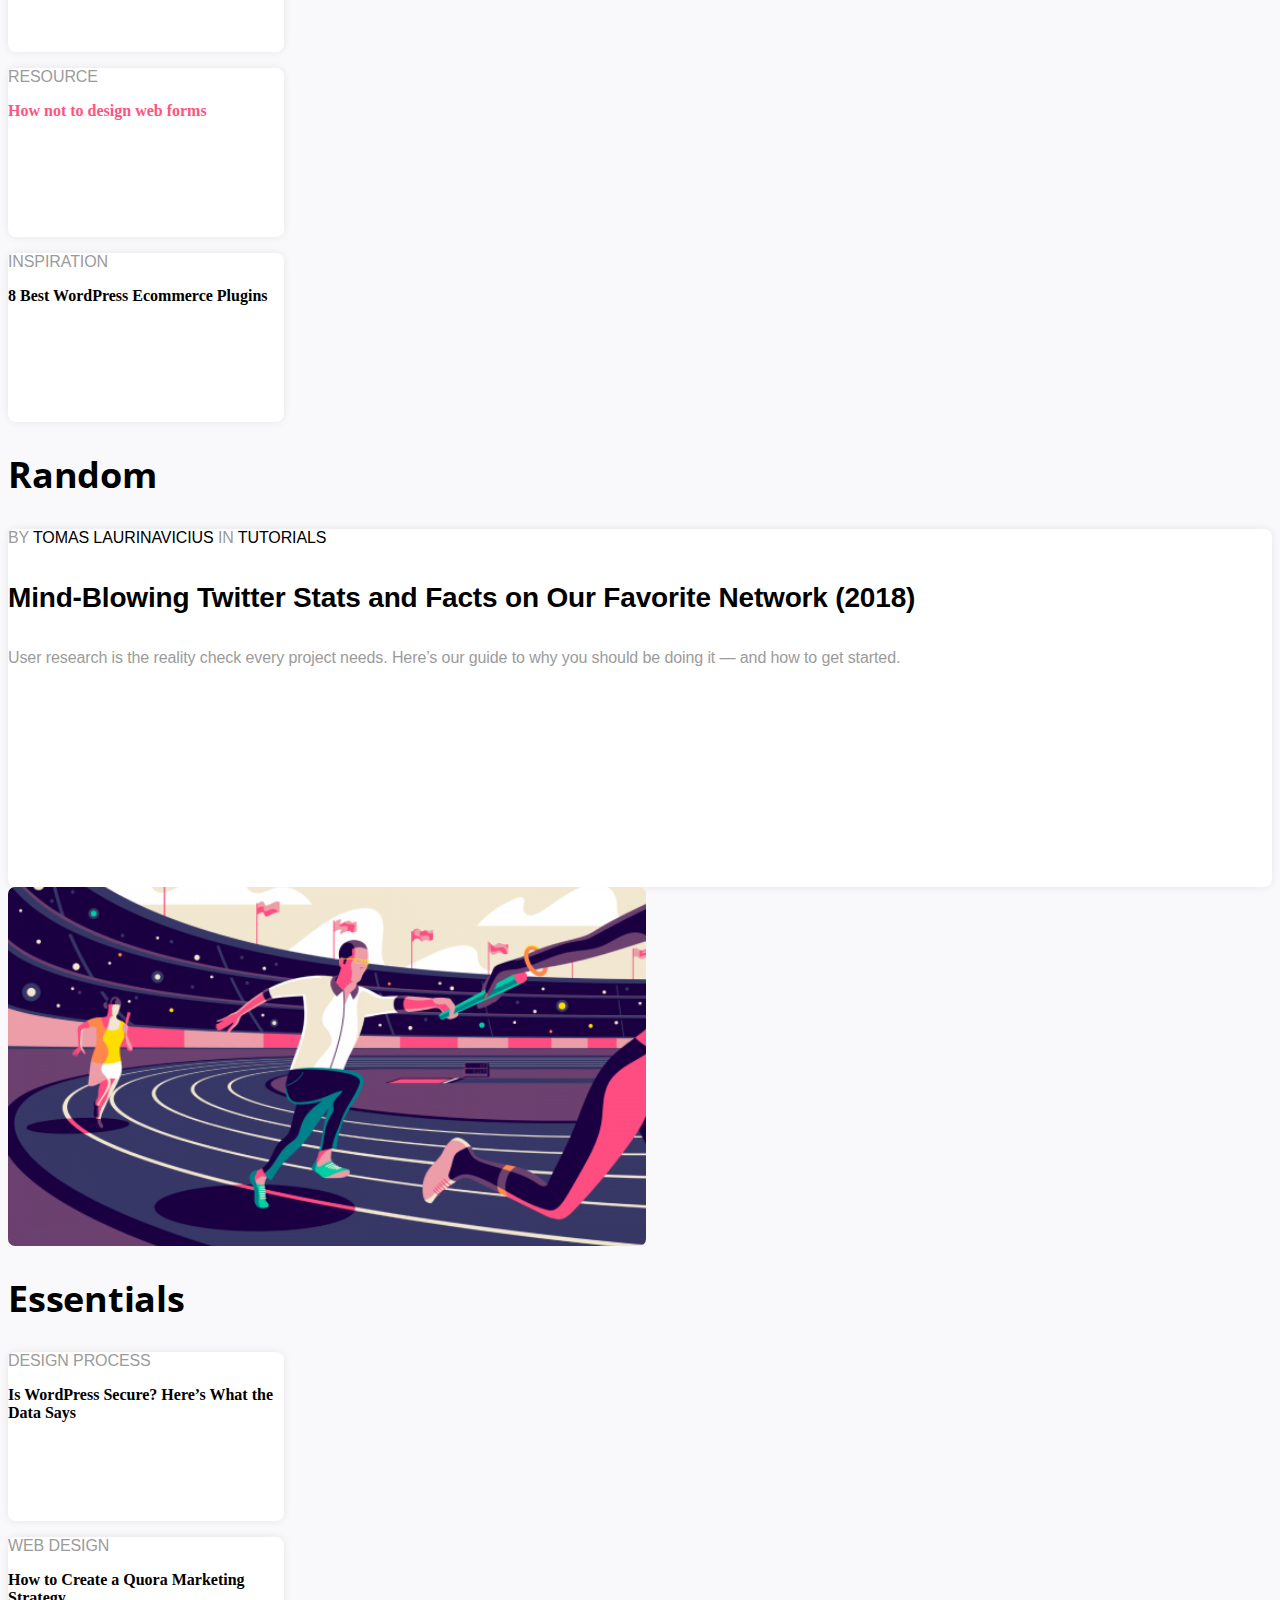
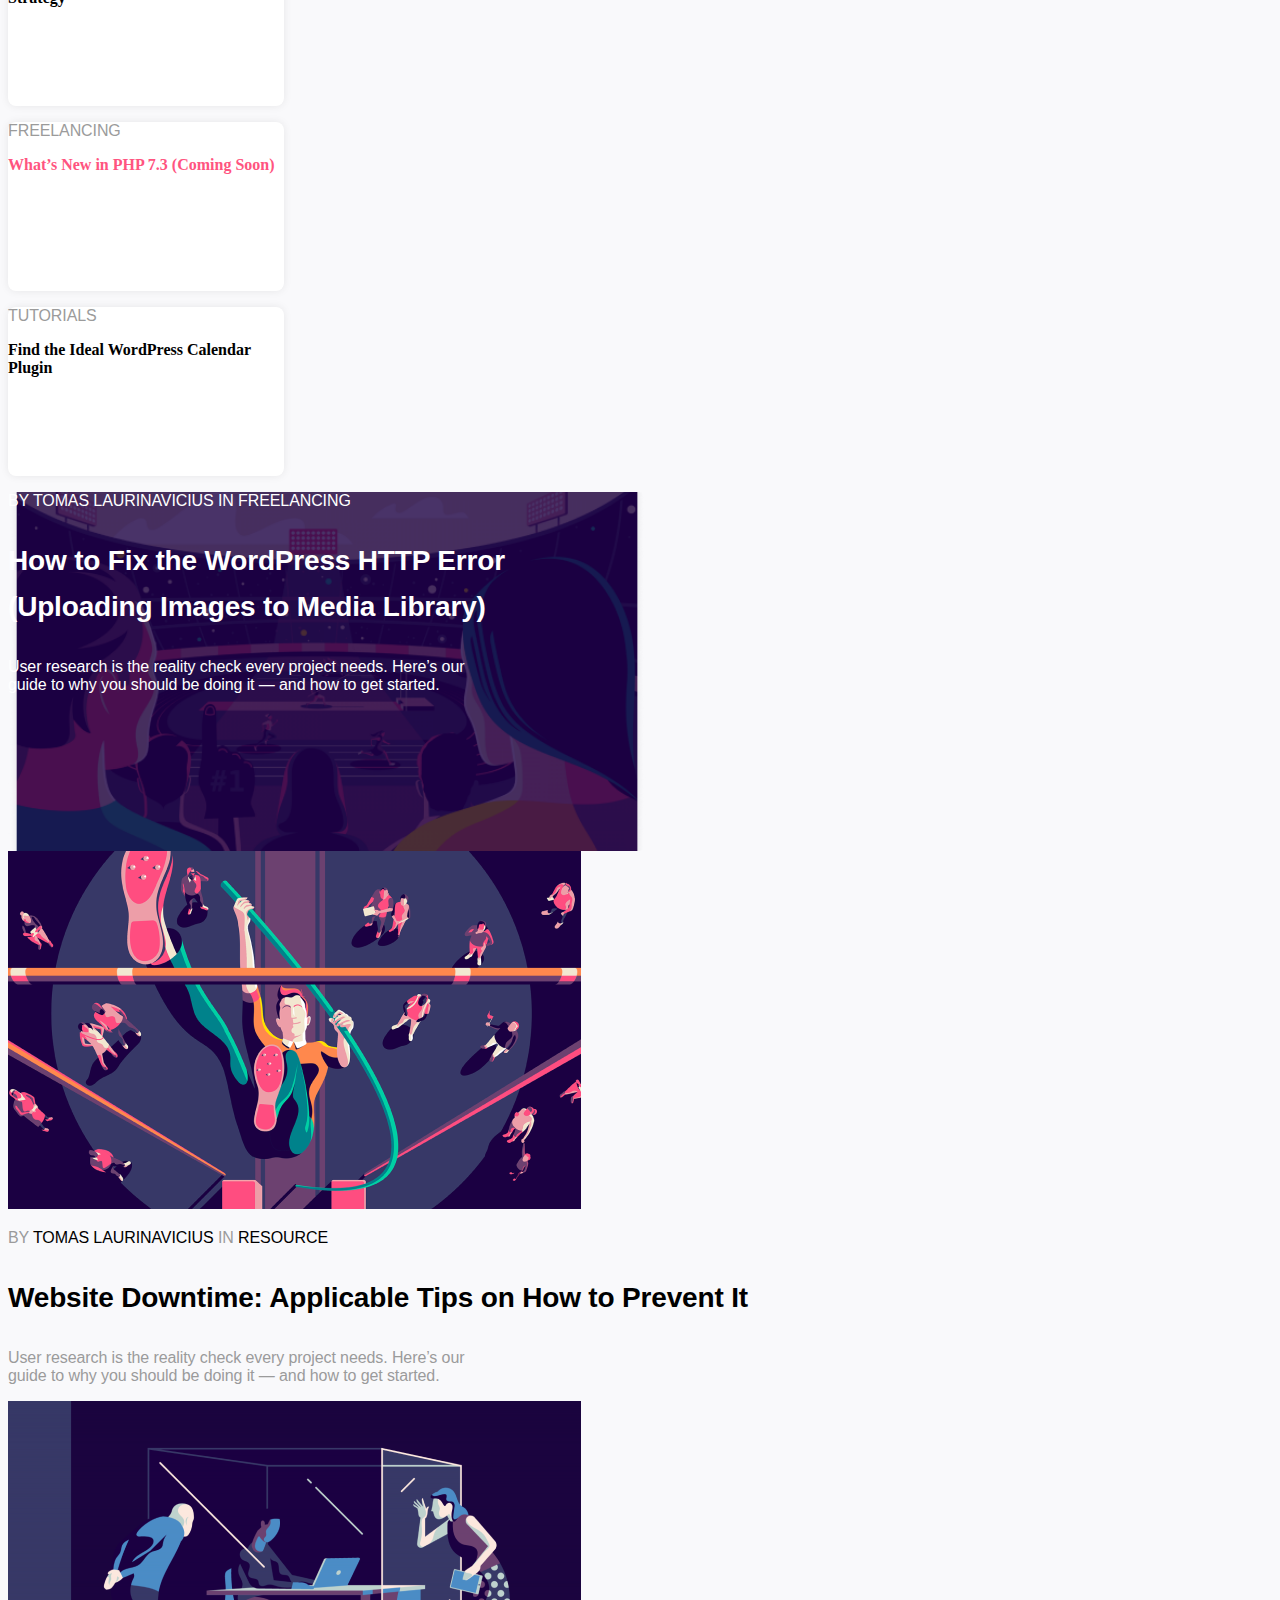
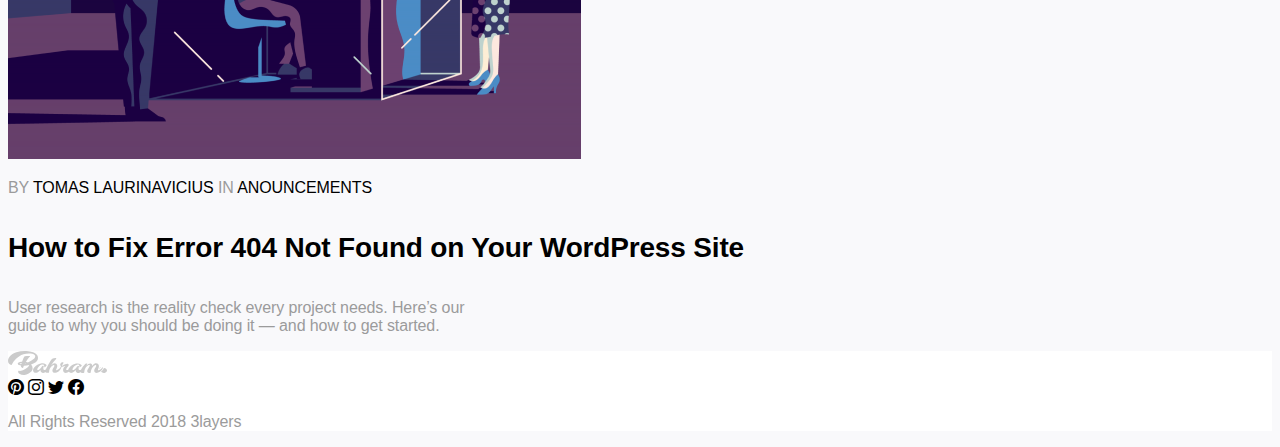
==== commit 96ffdbe5: "First page finished" ====
--- a/index.html
+++ b/index.html
@@ -47,14 +47,12 @@
             </div>
           </section>
       </header>
-
-      
-        <section class="row px-4 py-5" >
+        <section class="row py-4" >
           <div class="col-sm-8 background-1">
             <div class="m-5">
-              <p class="standar ">BY   TOMAS LAURINAVICIUS   IN   INSPIRATION</p>
-              <p class="semistandar">How to accept rejection gracefully — and <br>use it to grow</p>
-              <p class="standar">User research is the reality check every project needs. Here’s our guide to why you should <br>be doing it — and how to get started.</p>
+              <p class="normal ">BY   TOMAS LAURINAVICIUS   IN   INSPIRATION</p>
+              <p class="normal-big">How to accept rejection gracefully — and <br>use it to grow</p>
+              <p class="normal">User research is the reality check every project needs. Here’s our guide to why you should <br>be doing it — and how to get started.</p>
             </div>
           </div>
           <!-- News In Home page -->
@@ -62,173 +60,171 @@
             <h1 class="display-5 fw-bold text-body-emphasis lh-1 mb-3">New</h1>
             <img src="assets/icons/separator-line.png" alt="">
             <p class="grey">SEP  04  2018</p>
-            <p class="lead">Our 15 favorite websites from August 2018</p>
-            <p class="grey">SEP  04  2018</p>
-            <p class="lead color-pink">The beginners guide to user research</p>
-            <p class="grey">SEP  04  2018</p>
-            <p class="lead">Web page layout 101: website anatomy every designer needs to learn</p>
-            <p class="grey">SEP  04  2018</p>
-            <p class="lead">10 essential sections to a high-converting landing page</p>
+            <p class="lead bold">Our 15 favorite websites from August 2018</p>
+            <p class="grey">SEP  04  2018</p>
+            <p class="lead bold color-pink">The beginners guide to user research</p>
+            <p class="grey">SEP  04  2018</p>
+            <p class="lead bold">Web page layout 101: website anatomy every designer needs to learn</p>
+            <p class="grey">SEP  04  2018</p>
+            <p class="lead bold">10 essential sections to a high-converting landing page</p>
           </div>
         </section>
         
         <!-- Section of Reading lists-->
-        <section class="row">
+        <section class="row py-4">
           <h1 class="title-1">Reading lists</h1>
           <div class="col-sm-2 me-4">
             <img src="assets/img/list-1.png" alt="" class="rounded">
             <h2 class="title-2 ms-5">UI design</h2>
           </div>
-    
           <div class="col-sm-2 me-4">
             <img src="assets/img/list-2.png" alt="" class="rounded">
             <h2 class="title-2 ms-5 color-pink">UX design</h2>
           </div>
-    
           <div class="col-sm-2 me-4">
             <img src="assets/img/list-3.png" alt="" class="rounded">
             <h2 class="title-2 ms-5">SEO</h2>
           </div>
-    
           <div class="col-sm-2 me-4">
             <img src="assets/img/list-4.png" alt="" class="rounded">
             <h2 class="title-2 ms-5">Popular</h2>
           </div>
-    
           <div class="col-sm-2">
             <img src="assets/img/list-5.png" alt="" class="rounded">
             <h2 class="title-2 ms-5">Essentials</h2>
           </div>
-    
           <div class="col-sm-1">
             <img src="assets/icons/right-arrow.png" alt="" class="position-relative top-50 start-50 translate-middle">
           </div>
         </section>
-    
-
-
-
         <!-- Section of Popular-->
-        <section class="row">
+        <section class="row py-4">
           <h1 class="title-1">Popular</h1>
           <div class="col-sm-6 background-2">
-            <div class="p5">
-              <p class="standar ">BY   TOMAS LAURINAVICIUS   IN   DESIGN PROCESS</p>
-              <p class="semistandar">Web page layout 101: website anatomy every designer needs to learn</p>
-              <p class="standar">User research is the reality check every project needs. Here’s our guide to why you should be doing it — and how to get started.</p>
-            </div>
-          </div>
-
-          
-  
-          <!-- Right block divided in 4 -->
+            <div class="p-5">
+              <p class="normal">BY   TOMAS LAURINAVICIUS   IN   DESIGN PROCESS</p>
+              <p class="normal-big">Web page layout 101: website <br>anatomy every designer needs to <br>learn</p>
+              <p class="normal">User research is the reality check every project needs. Here’s our <br>guide to why you should be doing it — and how to get started.</p>
+            </div>
+          </div>
+          <div class="col-sm-3">
+            <!-- Top left block -->
+            <div class="background-white ms-3">
+              <div class="p-4">
+                <p class="grey">FREELANCING</p>
+                <p class="lead bold">Affiliate Systems Suck, So We Rolled Our Own</p>
+              </div>
+            </div>
+            <!-- Bottom left block -->
+            <div class="background-white ms-3 mt-3">
+              <div class="p-4">
+                <p class="grey">DESIGN PROCESS</p>
+                <p class="lead bold">B2B Lead Generation – Tips and Strategies for 2018</p>
+              </div>
+            </div>
+          </div>
+          <div class="col-sm-3">
+            <!-- Top right block -->
+            <div class="background-white">
+              <div class="p-4">
+                <p class="grey">RESOURCE</p>
+                <p class="lead bold color-pink">How not to design web forms</p>
+              </div>
+            </div>
+            <!-- Bottom right block -->
+            <div class="background-white mt-3">
+              <div class="p-4">
+                <p class="grey">INSPIRATION</p>
+                <p class="lead bold">8 Best WordPress Ecommerce Plugins</p>
+              </div>
+            </div>
+          </div>
+        </section>
+        <!-- Section of Random -->
+        <section class="row py-4">
+          <h1 class="title-1">Random</h1>
+          <div class="col-sm-6 background-white-2">
+            <div class="p-4">
+              <p class="grey">BY <span class="lead color-black">TOMAS LAURINAVICIUS</span>   IN   <span class="lead color-black">TUTORIALS</span></p>
+              <p class="normal-big color-black">Mind-Blowing Twitter Stats and Facts on Our Favorite Network (2018)</p>
+              <p class="grey">User research is the reality check every project needs. Here’s our guide to why you should be doing it — and how to get started.</p>
+            </div>
+          </div>
+          <div class="col-sm-6 runing"> </div>
+        </section>
+        <!-- Section of Essentials -->
+        <section class="row py-4">
+          <h1 class="title-1">Essentials</h1>
+          <div class="col-sm-3">
+            <div class="background-white">
+              <div class="p-4">
+                <p class="grey">DESIGN PROCESS</p>
+                <p class="lead bold">Is WordPress Secure? Here’s What the Data Says</p>
+              </div>
+            </div>
+            <div class="background-white mt-3">
+              <div class="p-4">
+                <p class="grey">WEB DESIGN</p>
+                <p class="lead bold">How to Create a Quora Marketing Strategy</p>
+              </div>
+            </div>
+          </div>
+          <div class="col-sm-3">
+            <div class="background-white">
+              <div class="p-4">
+                <p class="grey">FREELANCING</p>
+                <p class="lead bold color-pink">What’s New in PHP 7.3 (Coming Soon)</p>
+              </div>
+            </div>
+            <div class="background-white mt-3">
+              <div class="p-4">
+                <p class="grey">TUTORIALS</p>
+                <p class="lead bold">Find the Ideal WordPress Calendar Plugin</p>
+              </div>
+            </div>
+          </div>
+          <div class=" col-sm-6 background-3">
+            <div class="p-5">
+              <p class="normal">BY   TOMAS LAURINAVICIUS   IN   FREELANCING</p>
+              <p class="normal-big">How to Fix the WordPress HTTP Error (Uploading Images to Media Library)</p>
+              <p class="normal">User research is the reality check every project needs. Here’s our <br>guide to why you should be doing it — and how to get started.</p>
+            </div>
+          </div>
+        </section>
+        <!-- Last section-->
+        <section class="row py-4">
+          <!-- Left part -->
           <div class="col-sm-6">
-              <div class="row">
-                  <!-- Top left block -->
-                  <div class="col-sm-6 background-white">
-                    <p class="grey">FREELANCING</p>
-                    <p class="lead">Affiliate Systems Suck, So We Rolled Our Own</p>
-                  </div>
-  
-                  <!-- Top right block -->
-                  <div class="col-sm-6 background-white">
-                    <p class="grey">RESOURCE</p>
-                    <p class="lead">B2B Lead Generation – Tips and Strategies for 2018</p>
-                  </div>
-              </div>
-  
-              <div class="row">
-                  <!-- Bottom left block -->
-                  <div class="col-sm-6 background-white">
-                    <p class="grey">DESIGN PROCESS</p>
-                    <p class="lead red">How not to design web forms</p>
-                  </div>
-  
-                  <!-- Bottom right block -->
-                  <div class="col-sm-6 background-white">
-                    <p class="grey">INSPIRATION</p>
-                    <p class="lead">8 Best WordPress Ecommerce Plugins</p>
-                  </div>
-              </div>
-          </div>
-        </section>
-      
-        <section class="row px-4 py-5">
-          <h1 class="title-1">Popular</h1>
-    
-          <div class=" col-sm-6 background-2">
-            <div class="p-5">
-              <p class="standar blanco">BY   TOMAS LAURINAVICIUS   IN   DESIGN PROCESS</p>
-              <p class="semistandar blanco">Web page layout 101: website <br>anatomy every designer needs to <br>learn</p>
-              <p class="standar blanco">User research is the reality check every project needs. Here’s our <br>guide to why you should be doing it — and how to get started.</p>
-            </div>
-          </div>
-            
-          <div class="col-sm-3">
-            <div class="backgroundThree ms-3">
-              <div class="p-4">
-                <p class="grey">FREELANCING</p>
-                <p class="lead">Affiliate Systems Suck, So We Rolled Our Own</p>
-              </div>
-            </div>
-            <div class="backgroundThree ms-3 mt-3">
-              <div class="p-4">
-                <p class="grey">DESIGN PROCESS</p>
-                <p class="lead">B2B Lead Generation – Tips and Strategies for 2018</p>
-              </div>
-            </div>
-          </div>
-    
-          <div class="col-sm-3">
-            <div class="backgroundThree">
-              <div class="p-4">
-                <p class="grey">RESOURCE</p>
-                <p class="lead color-pink">How not to design web forms</p>
-              </div>
-            </div>
-            <div class="backgroundThree mt-3">
-              <div class="p-4">
-                <p class="grey">INSPIRATION</p>
-                <p class="lead">8 Best WordPress Ecommerce Plugins</p>
-              </div>
-            </div>
-          </div>
-    
-        </section>
-
-
-
-
-
-
-
-
-
-
-
-
-
-
-
-
+            <img src="assets/img/jumping_bar.png" alt="">
+            <p class="grey">BY <span class="lead color-black">TOMAS LAURINAVICIUS</span>   IN   <span class="lead color-black">RESOURCE</span></p>
+            <p class="normal-big color-black">Website Downtime: Applicable Tips on How to Prevent It</p>
+            <p class="grey">User research is the reality check every project needs. Here’s our <br>guide to why you should be doing it — and how to get started.</p>
+          </div>
+          <!-- Right part -->
+          <div class="col-sm-6">
+            <img src="assets/img/Looking_cube.png" alt="">
+            <p class="grey">BY <span class="lead color-black">TOMAS LAURINAVICIUS</span>   IN   <span class="lead color-black">ANOUNCEMENTS</span></p>
+            <p class="normal-big color-black">How to Fix Error 404 Not Found on Your WordPress Site</p>
+            <p class="grey">User research is the reality check every project needs. Here’s our <br>guide to why you should be doing it — and how to get started.</p>
+          </div>
+        </section>
+        <!-- Footer (The same in all pages.)-->
         <footer class="row px-4 py-5 white-background">
-
+          <!-- Logo -->
           <div class="col-sm-4">
             <img src="assets/icons/Grey_logo.svg" alt="">
           </div>
-    
+          <!-- Social media Icons -->
           <div class="col-sm-4 d-flex justify-content-center">
             <i class="bi bi-pinterest"></i>
             <i class="bi bi-instagram"></i>
             <i class="bi bi-twitter"></i>
             <i class="bi bi-facebook"></i>
-
-          </div>
-    
+          </div>
+          <!-- Rights -->
           <div class="col-sm-4">
             <p class="grey">All Rights Reserved 2018 3layers</p>
           </div>
-    
         </footer>
     </section>
 </body>
--- a/css/style.css
+++ b/css/style.css
@@ -42,7 +42,8 @@
     width: 276px;
     height: 169px;
 }
-.backgroundThree {
+
+.background-white-2 {
     background: url(../assets/img/white-background.png);
     background-repeat: no-repeat;
     background-size: cover;
@@ -50,16 +51,20 @@
     border-radius: 8px;
     background: #FFF;
     box-shadow: 0px 0px 8px 0px rgba(0, 0, 0, 0.08);
-    width: 276px;
-    height: 169px;
+    height: 358px;
 }
+
 .background-3 {
     background-image: url(../assets/img/fondo-3.png);
     background-repeat: no-repeat;
     background-size: cover;
     background-position: center;
+    border-radius: 7px;
+    width: 638px;
+    height: 359px;
 }
-.standar {
+
+.normal {
     font-family: 'Opens Sans', sans-serif;
     font-style: normal;
     color: #FFF;
@@ -68,17 +73,15 @@
     letter-spacing: -0.1px;
 }
 
-.semistandar {
+.normal-big {
     font-family: 'Opens Sans', sans-serif;
     font-style: normal;
     color: #FFF;
-    font-family: 'Open Sans', sans-serif;
     font-size: 28px;
     font-weight: 600;
     line-height: 46px; 
     letter-spacing: -0.175px;
 }
-
 .grey {
     color: #9B9B9B;
     font-family: 'Opens Sans', sans-serif;
@@ -109,4 +112,22 @@
 
 .white-background {
     background-color: #FFF;
+}
+
+.runing {
+    background: url(../assets/img/runing.png);
+    background-repeat: no-repeat;
+    background-size: cover;
+    background-position: center;
+    border-radius: 7px;
+    width: 638px;
+    height: 359px;
+}
+
+.color-black {
+    color: #000;
+}
+
+.bold {
+    font-weight: 600;
 }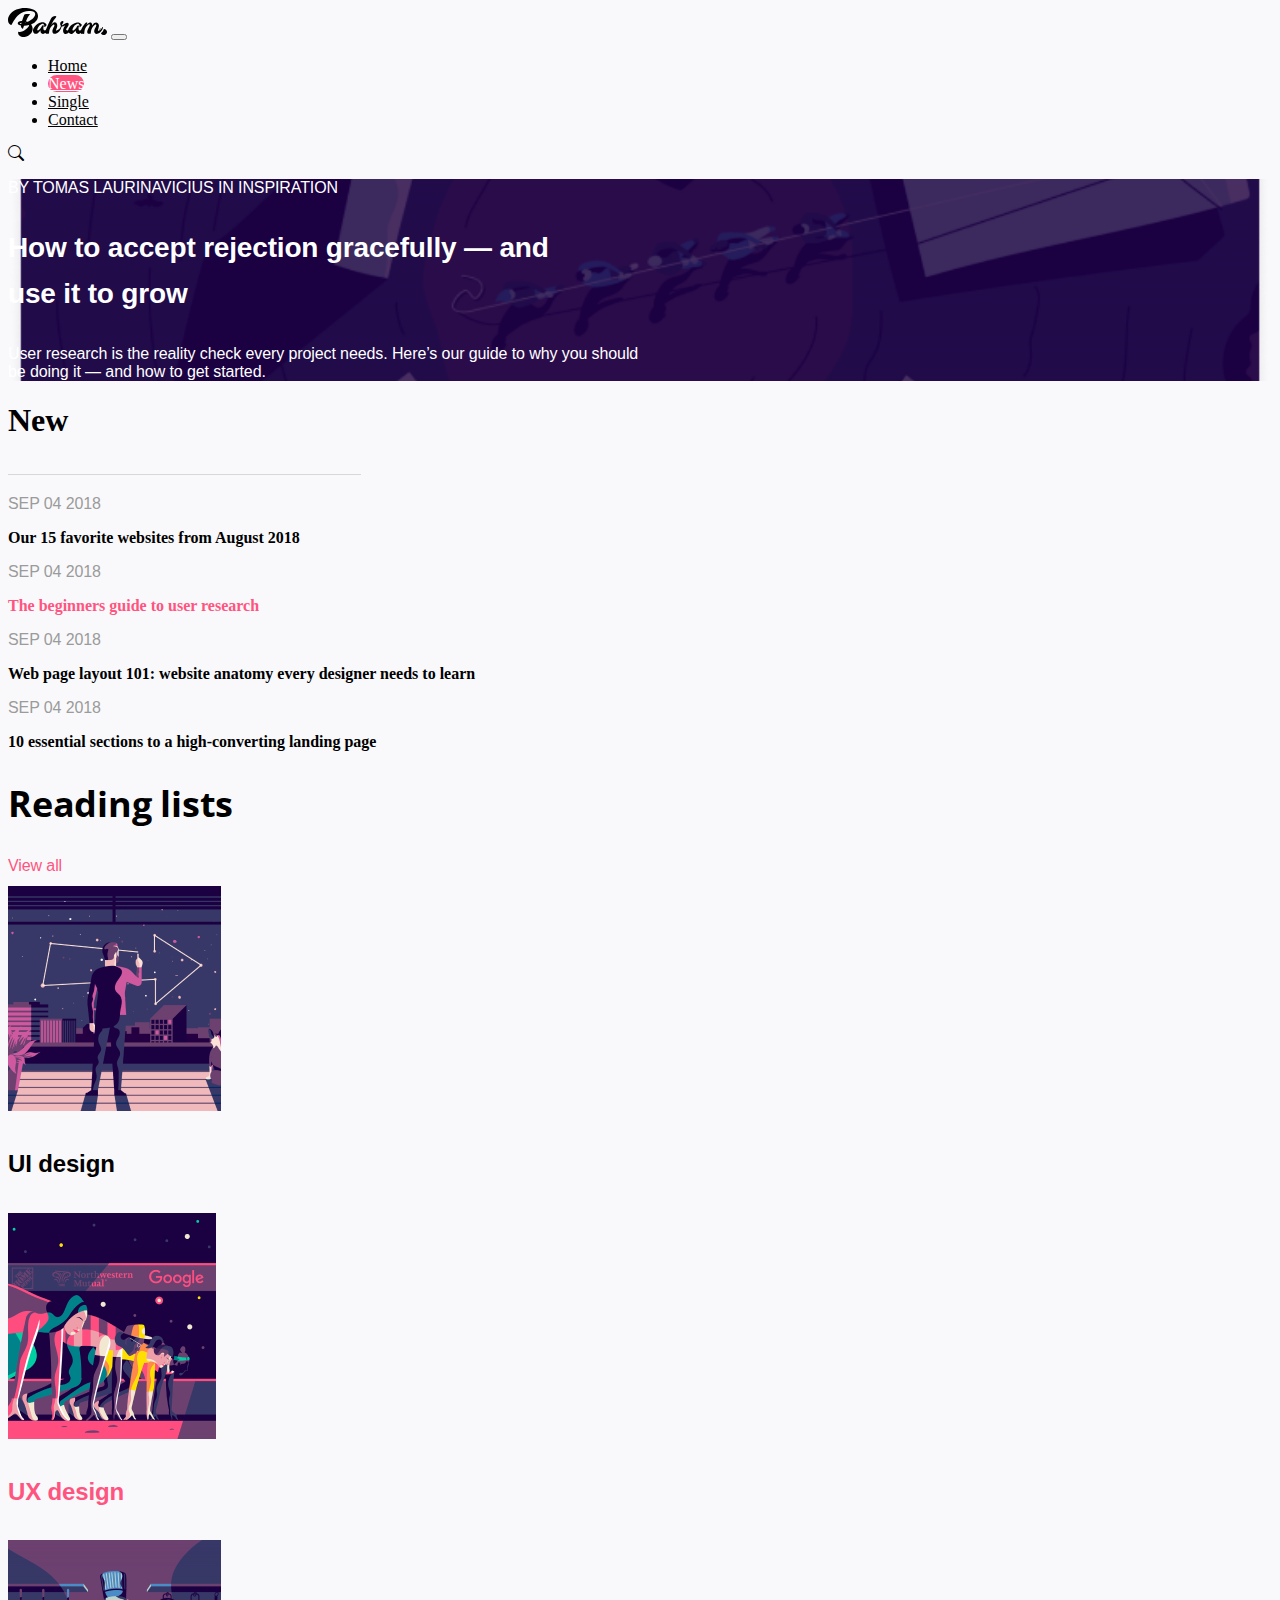
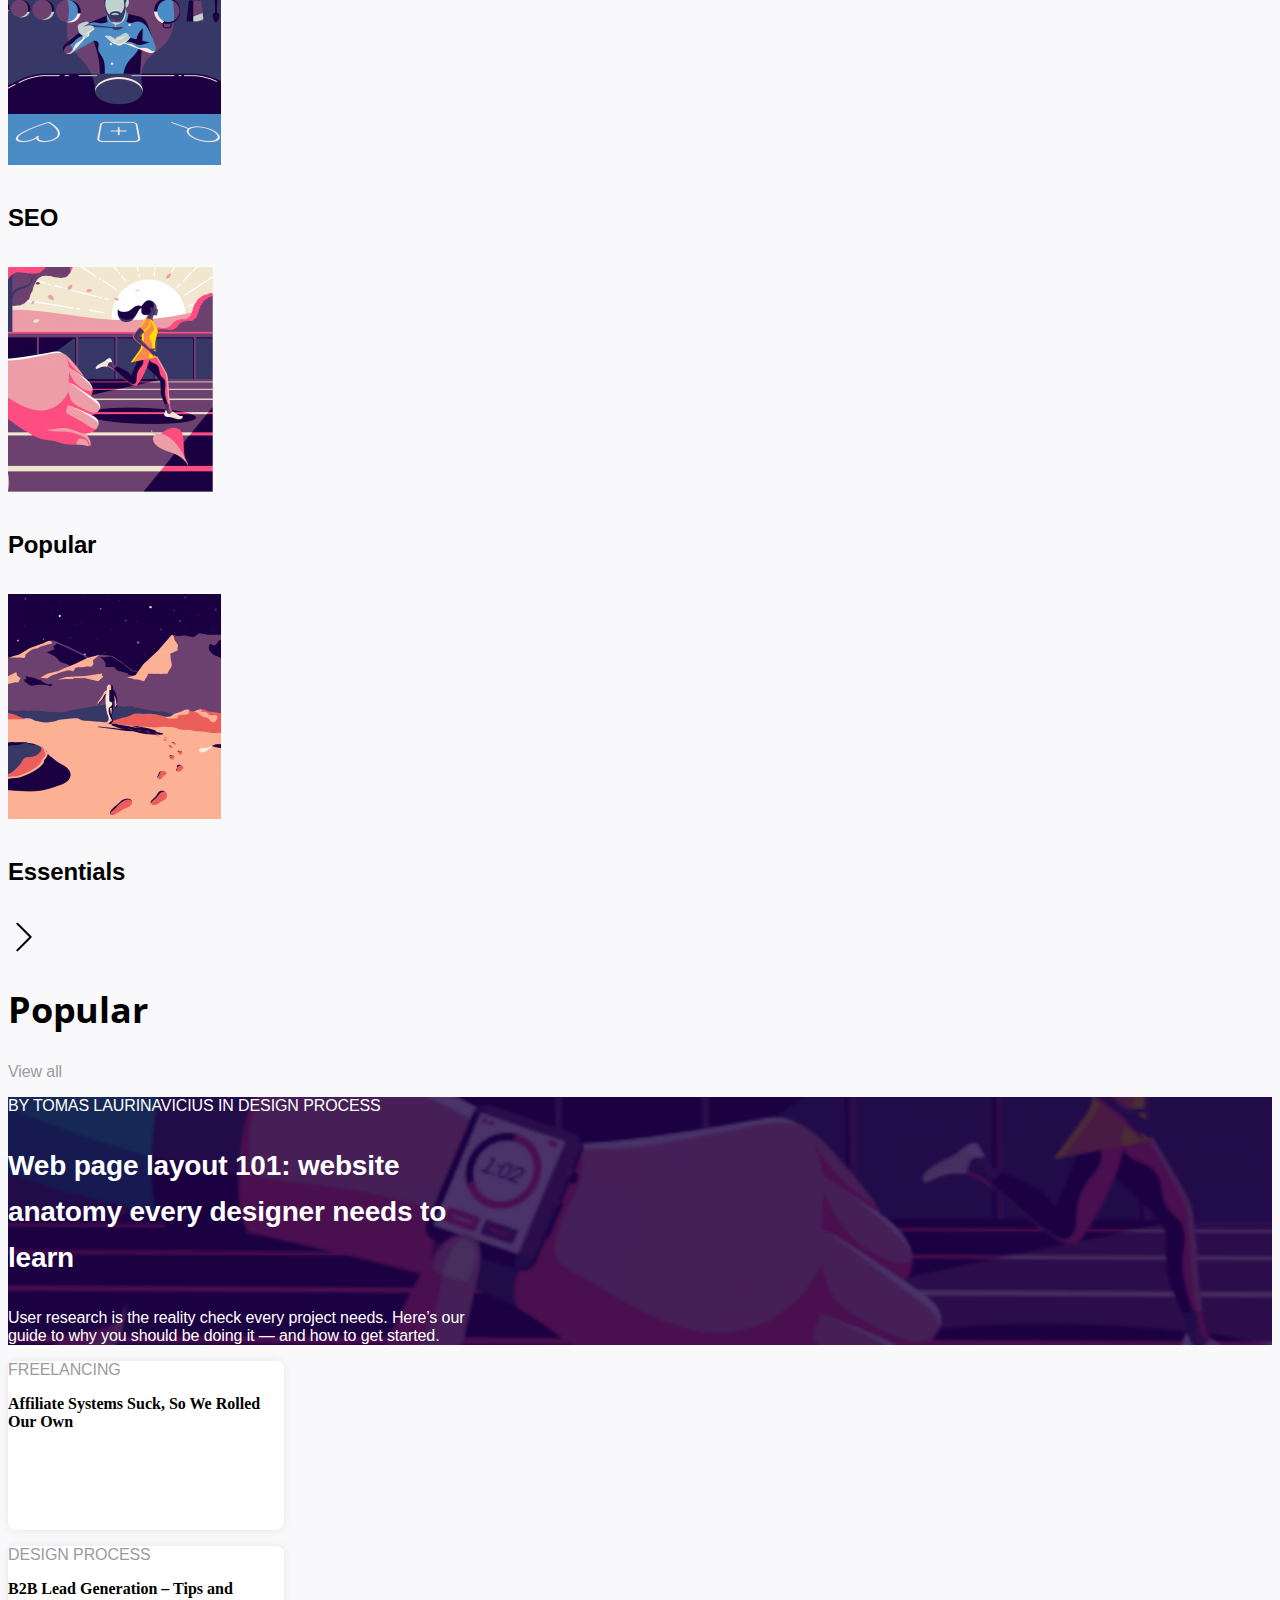
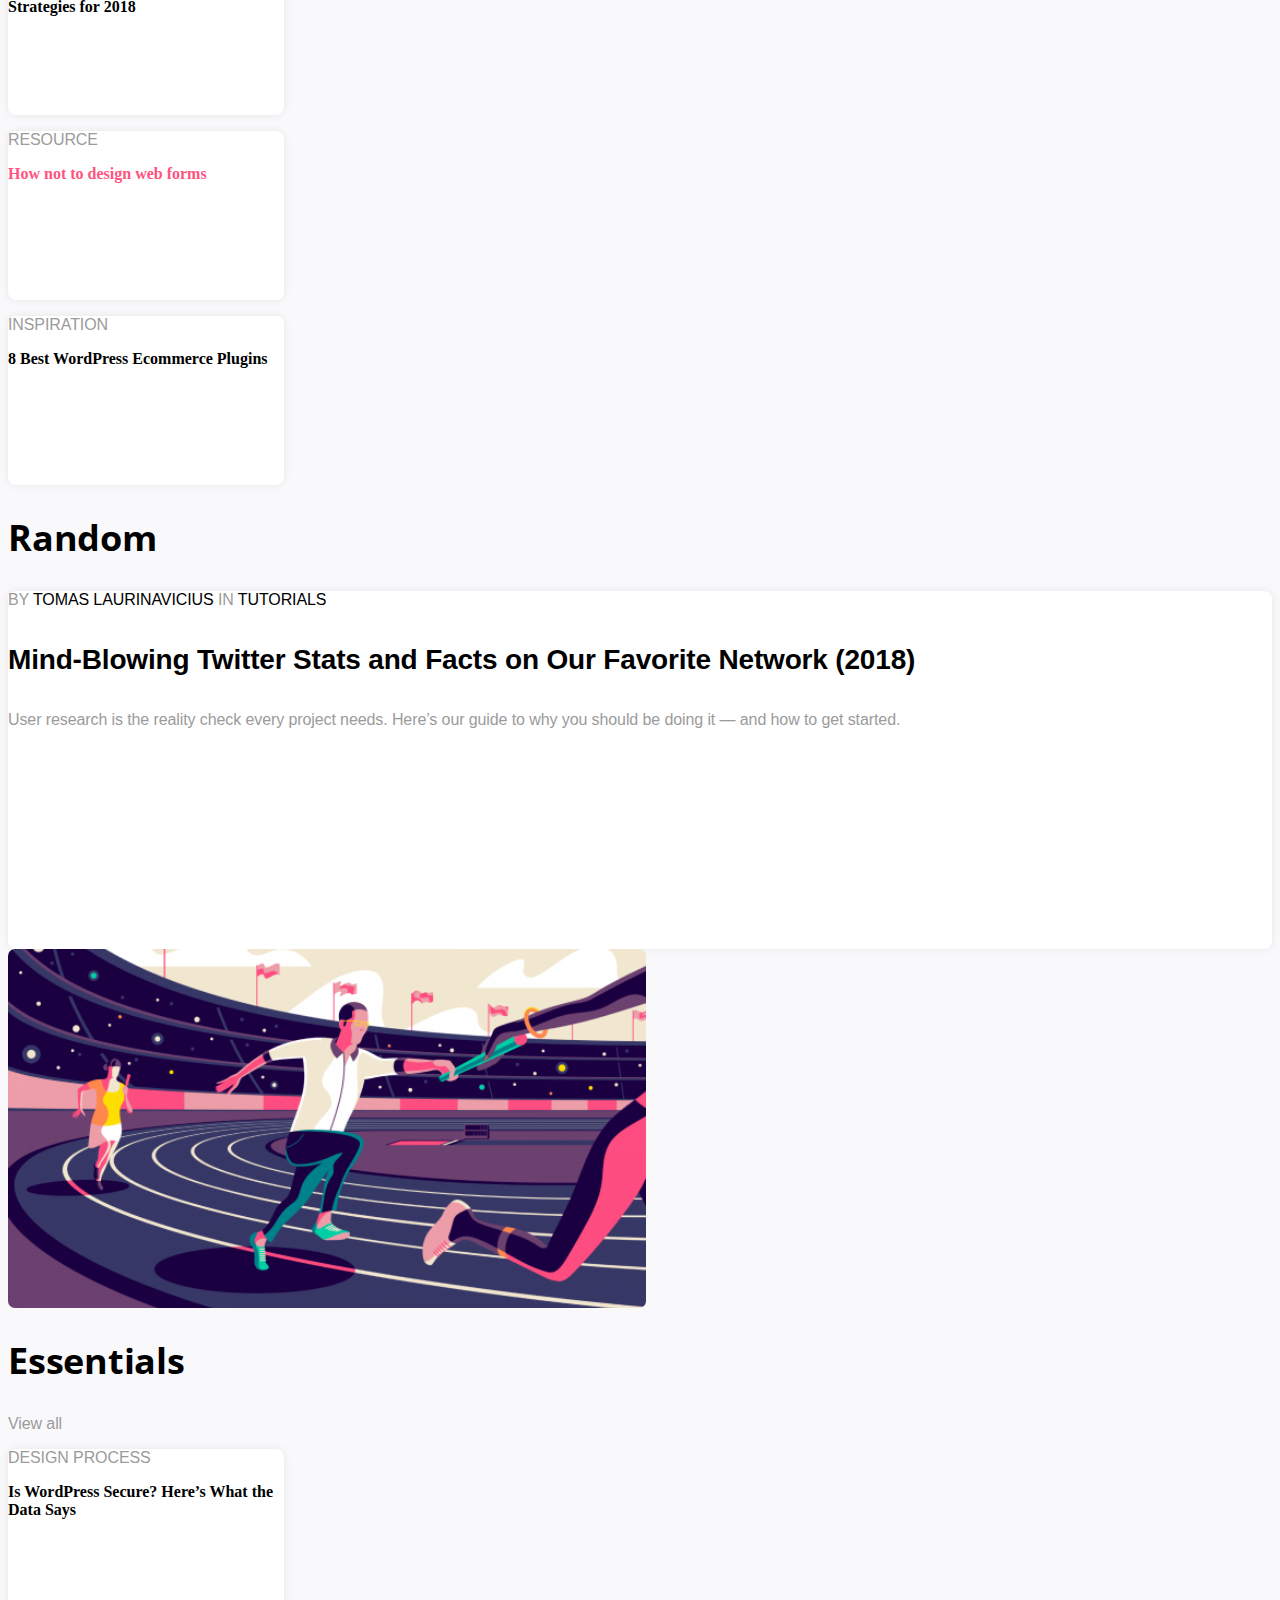
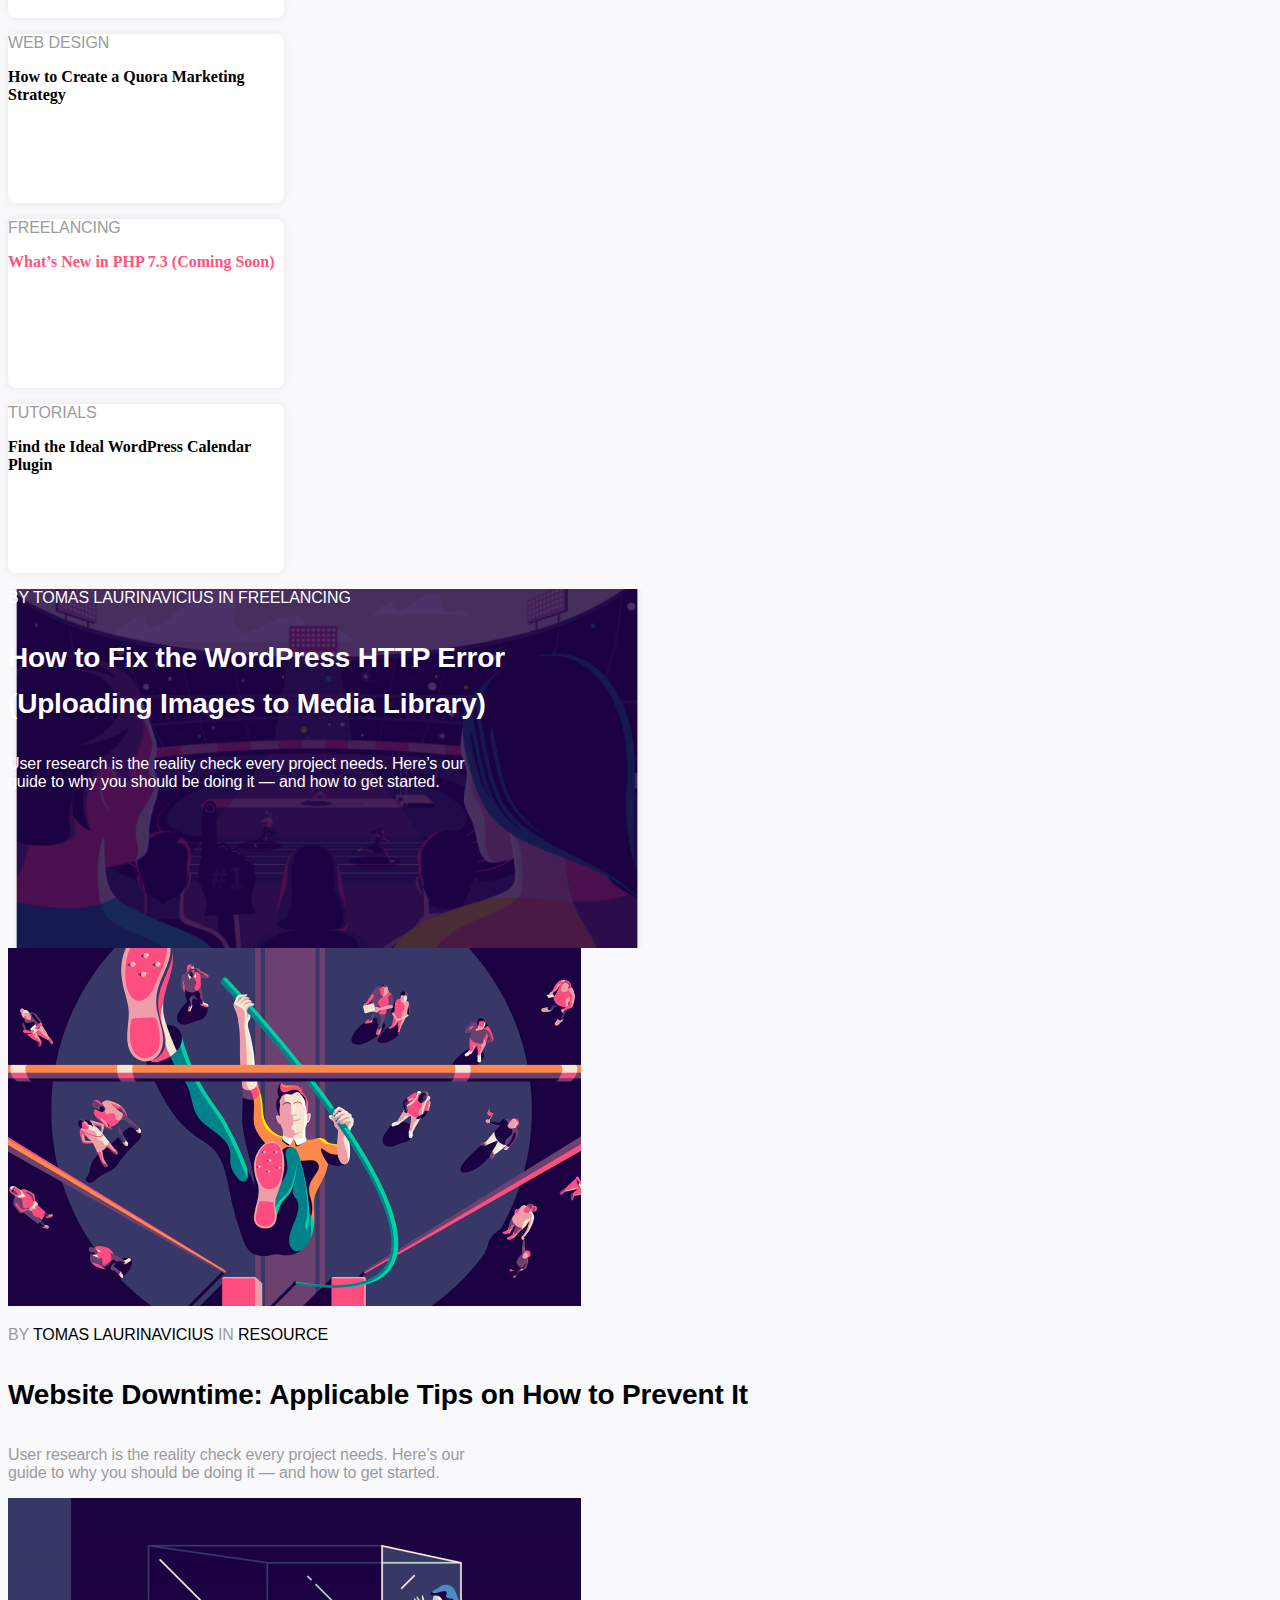
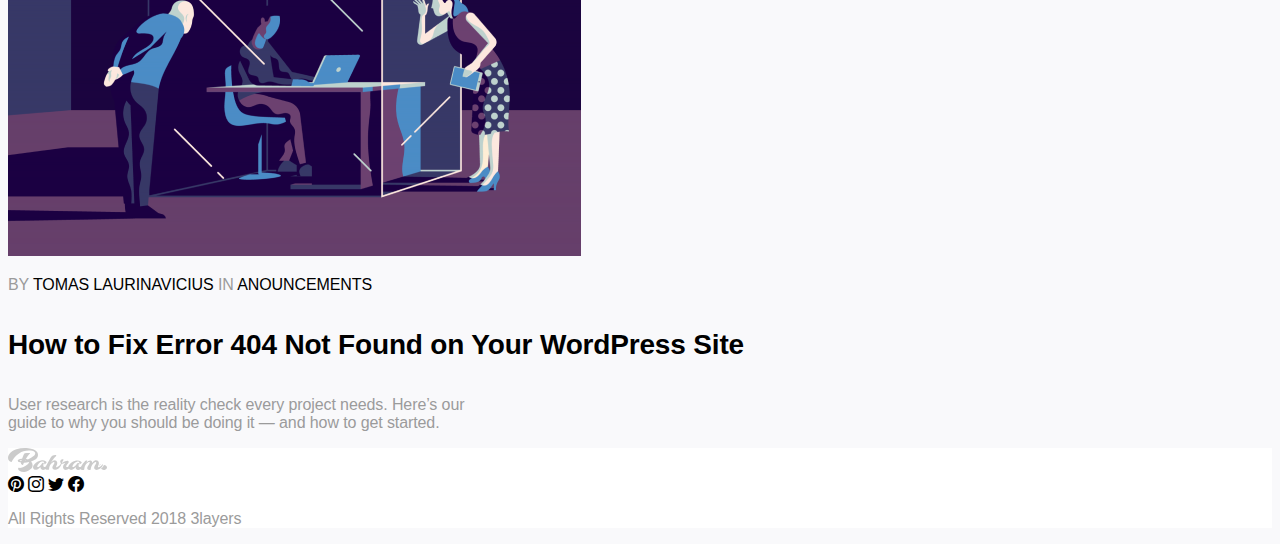
==== commit b745b965: "Web Finished" ====
--- a/index.html
+++ b/index.html
@@ -1,18 +1,15 @@
 <!DOCTYPE html>
 <html lang="en">
-
-
 <head>
     <meta charset="UTF-8">
     <meta name="viewport" content="width=device-width, initial-scale=1.0">
-    <title>Home Bootstrap</title>
+    <title>Home Page</title>
     <link href="https://cdn.jsdelivr.net/npm/bootstrap@5.2.3/dist/css/bootstrap.min.css" rel="stylesheet" integrity="sha384-rbsA2VBKQhggwzxH7pPCaAqO46MgnOM80zW1RWuH61DGLwZJEdK2Kadq2F9CUG65" crossorigin="anonymous">
     <link rel="stylesheet" href="https://cdn.jsdelivr.net/npm/bootstrap-icons@1.11.1/font/bootstrap-icons.css">
     <script src="https://cdn.jsdelivr.net/npm/@popperjs/core@2.11.8/dist/umd/popper.min.js" integrity="sha384-I7E8VVD/ismYTF4hNIPjVp/Zjvgyol6VFvRkX/vR+Vc4jQkC+hVqc2pM8ODewa9r" crossorigin="anonymous"></script>
     <script src="https://cdn.jsdelivr.net/npm/bootstrap@5.3.2/dist/js/bootstrap.min.js" integrity="sha384-BBtl+eGJRgqQAUMxJ7pMwbEyER4l1g+O15P+16Ep7Q9Q+zqX6gSbd85u4mG4QzX+" crossorigin="anonymous"></script>    
     <link rel="stylesheet" href="css/style.css">
 </head>
-
 <body>
     <section class="container-md">
       <!-- Header with navbar-->
@@ -57,7 +54,7 @@
           </div>
           <!-- News In Home page -->
           <div class="col-sm-4">
-            <h1 class="display-5 fw-bold text-body-emphasis lh-1 mb-3">New</h1>
+              <h1 class="display-5 fw-bold">New</h1>
             <img src="assets/icons/separator-line.png" alt="">
             <p class="grey">SEP  04  2018</p>
             <p class="lead bold">Our 15 favorite websites from August 2018</p>
@@ -72,7 +69,12 @@
         
         <!-- Section of Reading lists-->
         <section class="row py-4">
-          <h1 class="title-1">Reading lists</h1>
+          <div class="col-sm-10">
+            <h1 class="title-1">Reading lists</h1>
+          </div>
+          <div class="col-sm-2 text-end">
+            <h1 class="grey color-pink">View all</h1>
+          </div>
           <div class="col-sm-2 me-4">
             <img src="assets/img/list-1.png" alt="" class="rounded">
             <h2 class="title-2 ms-5">UI design</h2>
@@ -99,7 +101,12 @@
         </section>
         <!-- Section of Popular-->
         <section class="row py-4">
-          <h1 class="title-1">Popular</h1>
+          <div class="col-sm-10">
+            <h1 class="title-1">Popular</h1>
+          </div>
+          <div class="col-sm-2 text-end">
+            <h1 class="grey">View all</h1>
+          </div>
           <div class="col-sm-6 background-2">
             <div class="p-5">
               <p class="normal">BY   TOMAS LAURINAVICIUS   IN   DESIGN PROCESS</p>
@@ -154,7 +161,12 @@
         </section>
         <!-- Section of Essentials -->
         <section class="row py-4">
-          <h1 class="title-1">Essentials</h1>
+          <div class="col-sm-10">
+            <h1 class="title-1">Essentials</h1>
+          </div>
+          <div class="col-sm-2 text-end">
+            <h1 class="grey">View all</h1>
+          </div>
           <div class="col-sm-3">
             <div class="background-white">
               <div class="p-4">
--- a/css/style.css
+++ b/css/style.css
@@ -13,10 +13,6 @@
     color: #fff;
 }
 
-.color-pink {
-    color: #FF5480;
-}
-
 .background-1 {
     background-image: url(../assets/img/fondo-1.png);
     background-repeat: no-repeat;
@@ -54,6 +50,17 @@
     height: 358px;
 }
 
+.p2-backwhite {
+    background: url(../assets/img/P2_white.png);
+        background-repeat: no-repeat;
+        background-size: cover;
+        background-position: center;
+        border-radius: 7px;
+        width: 276px;
+        height: 146px;
+        fill: #FFF;
+        filter: drop-shadow(0px 0px 8px rgba(0, 0, 0, 0.08));
+}
 .background-3 {
     background-image: url(../assets/img/fondo-3.png);
     background-repeat: no-repeat;
@@ -128,6 +135,292 @@
     color: #000;
 }
 
+.color-pink {
+    color: #FF5480;
+}
+
 .bold {
     font-weight: 600;
-}+}
+
+.color-grey {
+    color: #4A4A4A;
+}
+
+.link {
+    color: #27AEFF;
+}
+
+.letters1 {
+    color: #9283E0;
+    font-size: 24px;
+    font-family: 'Open Sans';
+    font-style: italic;
+    font-weight: 300;
+    line-height: 58px;
+    word-wrap: break-word    
+}
+
+.custom-input{
+    border-radius: 30px;
+    border: none;
+    outline: none;
+}
+
+.custom-button{
+    border-radius: 40px;
+    background: #FF5480;
+}
+
+.email{
+    border-radius: 40px;
+    background: #FFF;
+    box-shadow: 0px 0px 8px 0px rgba(0, 0, 0, 0.08);
+}
+
+.home {
+    color: #9B9B9B;
+    font-family: 'Open Sans';
+    font-size: 12px;
+    font-style: normal;
+    font-weight: 400;
+    line-height: 58px;
+    letter-spacing: -0.075px;
+}
+
+.likes{
+    justify-items: center;
+    display: flex;
+    width: 37px;
+    height: 25px;
+    flex-direction: column;
+    justify-content: center;
+    flex-shrink: 0;
+    color: #000;
+    font-size: 15px;
+    font-style: normal;
+    font-weight: 600;
+    line-height: 58px;
+    letter-spacing: -0.112px;
+}
+
+.Social-Media{
+    background-image: url(../assets/icons/Social\ Media.png);
+    background-repeat: no-repeat;
+    width: 34px;
+    height: 236px;
+    flex-shrink: 0;
+}
+
+.p3_img1 {
+    background-image: url(../assets/img/P3_img1.png);
+    background-repeat: no-repeat;
+    background-size: cover;
+    background-position: center;
+    border-radius: 7px;
+    width: 100%;
+    height: 575px;
+}
+
+.leave{
+    border-radius: 15px;
+    width: 112px;
+    border: 2px solid #FF5480;
+    color: #FF5480;
+    font-family: "Open Sans";
+    font-size: 18px;
+    font-style: normal;
+    font-weight: 600;
+    line-height: normal;
+    letter-spacing: -0.375px;
+}
+
+.user1{
+    background-image: url(../assets/icons/User1.png);
+    background-repeat: no-repeat;
+    width: 79px;
+    height: 79px;
+    flex-shrink: 0;
+    border-radius: 50px;
+    border: none;
+}
+
+.user2{
+    background-image: url(../assets/icons/User2.png);
+    background-repeat: no-repeat;
+    width: 79px;
+    height: 79px;
+    flex-shrink: 0;
+    border-radius: 50px;
+    border: none;
+}
+
+.user3{
+    background-image: url(../assets/icons/User3.png);
+    background-repeat: no-repeat;
+    width: 79px;
+    height: 79px;
+    flex-shrink: 0;
+    border-radius: 50px;
+    border: none;
+}
+
+.dates{
+    display: flex;
+    width: 396px;
+    height: 24px;
+    flex-direction: column;
+    justify-content: center;
+    flex-shrink: 0;
+    color: #9B9B9B;
+    font-size: 18px;
+    font-style: normal;
+    font-weight: 400;
+    line-height: 46px;
+    letter-spacing: -0.112px;
+}
+
+.reply-users{
+    padding: 25px;
+    border-radius: 10px;
+    border: 2px solid #E4E4E4;
+    display: flex;
+    width: 106px;
+    height: 21px;
+    flex-direction: column;
+    justify-content: center;
+    flex-shrink: 0;
+    color: #9B9B9B;
+    font-size: 18px;
+    font-style: normal;
+    font-weight: 600;
+    line-height: normal;
+    letter-spacing: -0.375px;
+}
+
+.reply-background{
+    width: 900px;
+    height: 745px;
+    flex-shrink: 0;
+    border-radius: 8px;
+    background: #FFF;
+    box-shadow: 0px 0px 8px 0px rgba(0, 0, 0, 0.08);
+}
+
+.comment-background{
+    width: 523px;
+    height: 196px;
+    flex-shrink: 0;
+    border-radius: 10px;
+    border: 2px solid #E6E6E6;
+    background: #FFF;
+}
+
+.name-email-background {
+    width: 523px;
+    height: 70px;
+    flex-shrink: 0;
+    border-radius: 10px;
+    border: 2px solid #E6E6E6;
+    background: #FFF;
+}
+
+.post-comment{
+    width: 227px;
+    height: 79px;
+    flex-shrink: 0;
+    border-radius: 40px;
+    background: #FF5480;
+}
+
+.post-text{
+    color: #FFF;
+    font-size: 24px;
+    font-style: normal;
+    font-weight: 600;
+    line-height: normal;
+    letter-spacing: -0.5px;
+}
+
+.reply-margins {
+    margin-left: 120px; 
+    margin-top: 25px;
+}
+
+.comment-margin {
+    margin-left: 120px; 
+    margin-top: 60px;
+}
+
+
+.contact-us {
+    max-width: 800px;
+    margin: 50px auto;
+    position: relative;
+  
+  }
+  .contact-us .title {
+    text-align: center;
+    text-transform: uppercase;
+    letter-spacing: 3px;
+    font-size: 3.2em;
+    line-height: 48px;
+    padding-bottom: 48px;
+       color: #5543ca;
+      background: #5543ca;
+      background: -moz-linear-gradient(left,#f4524d  0%,#5543ca 100%) !important;
+      background: -webkit-linear-gradient(left,#f4524d  0%,#5543ca 100%) !important;
+      background: linear-gradient(to right,#f4524d  0%,#5543ca  100%) !important;
+      -webkit-background-clip: text !important;
+      -webkit-text-fill-color: transparent !important;
+  }
+  
+  .contact-form .form-field {
+    position: relative;
+    margin: 32px 0;
+  }
+  .contact-form .input-text {
+    display: block;
+    width: 100%;
+    height: 36px;
+    border-width: 0 0 2px 0;
+    border-color: #5543ca;
+    font-size: 18px;
+    line-height: 26px;
+    font-weight: 400;
+  }
+  .contact-form .input-text:focus {
+    outline: none;
+  }
+  .contact-form .input-text:focus + .label,
+  .contact-form .input-text.not-empty + .label {
+    -webkit-transform: translateY(-24px);
+            transform: translateY(-24px);
+  }
+  .contact-form .label {
+    position: absolute;
+    left: 20px;
+    bottom: 11px;
+    font-size: 18px;
+    line-height: 26px;
+    font-weight: 400;
+    color: #5543ca;
+    cursor: text;
+    transition: -webkit-transform .2s ease-in-out;
+    transition: transform .2s ease-in-out;
+    transition: transform .2s ease-in-out, 
+    -webkit-transform .2s ease-in-out;
+  }
+  .contact-form .submit-btn {
+    display: inline-block;
+    background-color: #000;
+     background-image: linear-gradient(125deg,#a72879,#064497);
+    color: #fff;
+    text-transform: uppercase;
+    letter-spacing: 2px;
+    font-size: 16px;
+    padding: 8px 16px;
+    border: none;
+    width:200px;
+    cursor: pointer;
+  }